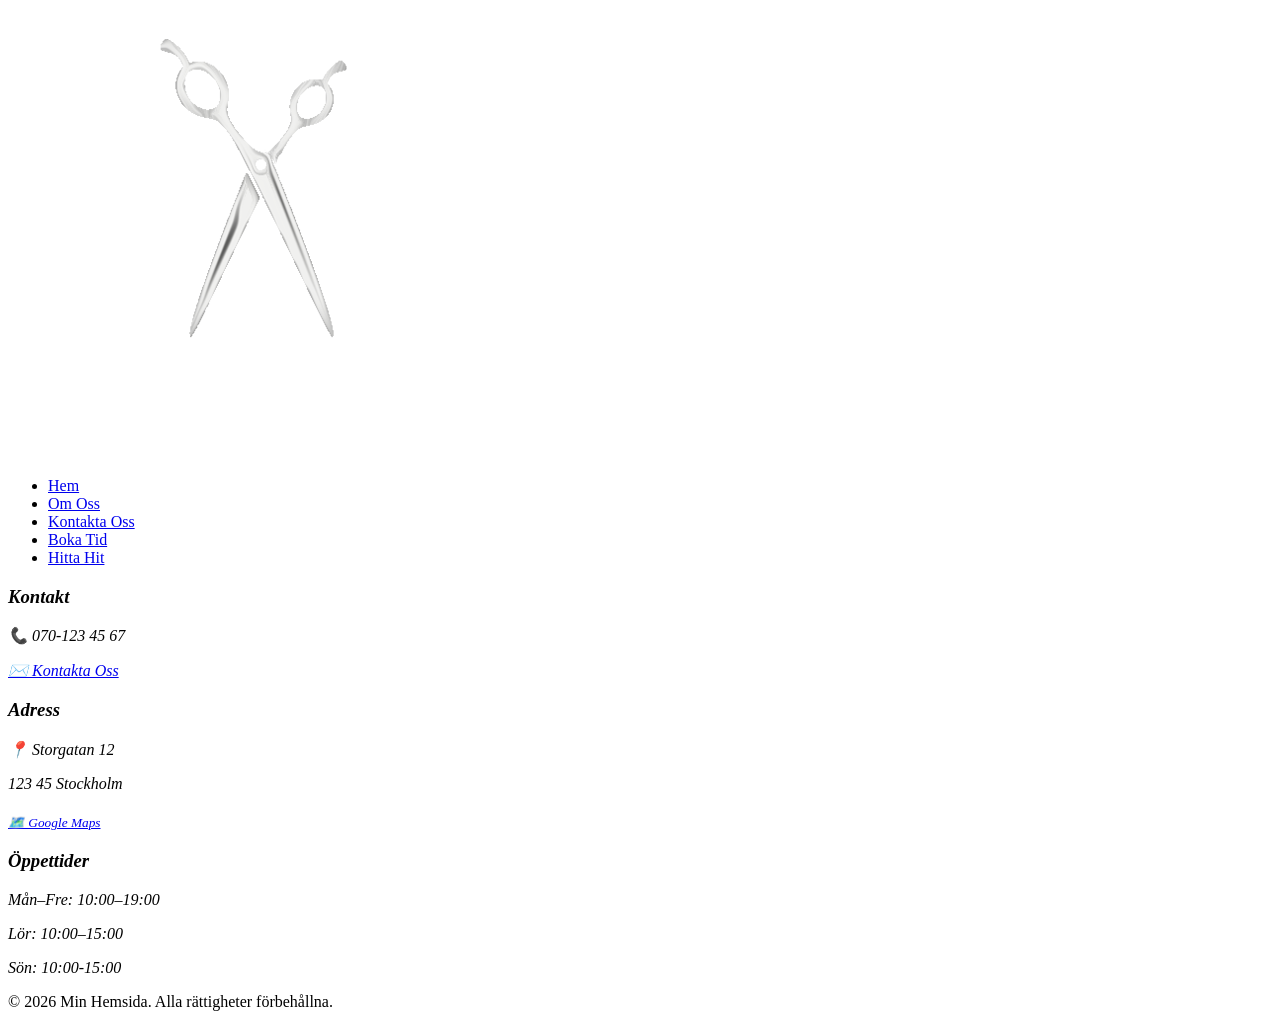
==== aktuellt.html @ 32f615b1 "added comments" ====
<!DOCTYPE html>
<html lang="sv">


        <!-- -------------------- SEO Improvements ---------------------->
         
<script type="application/ld+json">

{
 "@context":"https://schema.org",
 "@type":"HairSalon",

 "name":"Hårsalong Stockholm",

 "description":
 "Professional hair salon offering haircuts and styling.",

 "address":{
    "@type":"PostalAddress",
    "addressLocality":"Stockholm",
    "addressCountry":"SE"
 },

 "openingHours":
 [
    "Mo-Fr 10:00-19:00",
    "Sa 10:00-15:00"
 ]

}

</script>

        <!-- -------------------- SEO Improvements ---------------------->
        
<head>
    <meta charset="UTF-8">
    <meta name="viewport" content="width=device-width, initial-scale=1.0">
        
    <title>Find us | Location & Opening Hours</title>

    <meta name="description" content="Professional hair salon offering haircuts, styling, coloring and personalized hair treatments. Book your appointment today.">

        <meta property="og:title"
        content="Hair Salon Stockholm | Professional Styling">

        <meta property="og:description"
        content="Professional haircuts, coloring and styling. Book your appointment today.">

        <meta property="og:type"
        content="website">

        <meta property="og:image"
        content="images/logo.png">

        <meta property="og:url"
        content="https://sinnes7kx.github.io/WebsiteHair/index.html">

        <link 
            rel="icon"
            type="images/s1.png"
            href="images/favicon.png">

        <!------------------------------ CSS files -------------------------------->

    <link rel="stylesheet" href="css/variables.css">
    <link rel="stylesheet" href="css/base.css">
    <link rel="stylesheet" href="css/layout.css">
    <link rel="stylesheet" href="css/navigation.css">
    <link rel="stylesheet" href="css/booking.css">
    <link rel="stylesheet" href="css/cards.css">
    <link rel="stylesheet" href="css/about.css">
    <link rel="stylesheet" href="css/contact.css">
    <link rel="stylesheet" href="css/footer.css">
    <link rel="stylesheet" href="css/responsive.css">

        <!------------------------------------------------------------------------->
</head>
        
<body>
    
<!-- Header med logo -->

    <header>
        <img src="images/logo.png" alt="logo hair salon scissors" class="logo">
    </header>

<!-- Navigeringsmeny -->
 
    <nav aria-label="Main Navigation">

        <ul>
            <li><a href="index.html">Hem</a></li>
            <li><a href="omoss.html">Om Oss</a></li>
            <li><a href="contact.html">Kontakta Oss</a></li>
            <li><a href="bokning.html">Boka Tid</a></li>
            <li><a href="aktuellt.html" class="active" aria-current="page">Hitta Hit</a></li>
        </ul>
    </nav>

<!-- Telefon, adress, öppettider -->

<section class="info-section">

    <address class="info-box">
        <h3>Kontakt</h3>
        <p>📞 070-123 45 67</p>
        <p><a href="contact.html">✉️ Kontakta Oss</a></p>
    </address>

    <address class="info-box">
        <h3>Adress</h3>
        <p>📍 Storgatan 12</p>
        <p>123 45 Stockholm</p>
        <p><sub><a href="https://share.google/HzVlNQoQtCGylVDH0" target="_blank">🗺️ Google Maps</a></sub></p>
    </address>

    <address class="info-box">
        <h3>Öppettider</h3>
        <p>Mån–Fre: 10:00–19:00</p>
        <p>Lör: 10:00–15:00</p>
        <p>Sön: 10:00-15:00</p>
    </address>
    
</section>

<!-- Footer -->

    <footer>
        <p>&copy; 2026 Min Hemsida. Alla rättigheter förbehållna.</p>
    </footer>

</body>
</html>
---- css/booking.css ----
/* Forms & Submit */

form {
    width: 100%;
    max-width: 400px;
    margin: auto;

    display: flex;
    flex-direction: column;
    gap: 12px;
}

input,
textarea {
    width: 100%;
    padding: 12px;

    border: 1px solid gray;
    border-radius: var(--radius);

    background: var(--input-bg);
    box-shadow: inset 0 0 5px #fff;
}

button {
    margin-top: 8px;
    padding: 10px 16px;

    font-size: 1.125rem;
    cursor: pointer;

    background: #2c2c2c;
    color: var(--text);

    border: 1px solid var(--text);
    border-radius: var(--radius);

    box-shadow: var(--glow);

    transition: var(--transition);
}

/* On hover effect */

button:hover,
button:focus-visible {
    background:#616161;
    box-shadow:var(--glow);
}

/* Booking */

.booking {
    margin-bottom: 10px;
}

.booking h2 {
    margin-bottom: 16px;
}

.service {
    display: grid;
    grid-template-columns: 15px 320px 120px 120px;

    align-items: start;
    justify-content: center;

    column-gap: 15px;

    padding: 10px 0;
    margin: 10px auto;

    border-radius: var(--radius);
}

/* Multiple elements with the same settings */
.name,
.time,
.price {
    font-size: 20px;

    text-align: center;
    font-weight: lighter;
    font-style: oblique;
}

/* Radio buttons / confirmation buttons */

input[type="radio"] {
    appearance: none;
    margin-left: -100px;
    justify-self: start;

    width: 20px;
    height: 20px;

    border: 2px solid var(--text);
    border-radius: 25%;

    background: transparent;

    transition: var(--transition);
    box-shadow: var(--shadow);
}

/* True/False check to see if the radio button is checked on hover. If it's not checked, it will display a different glow on hover. */

input[type="radio"]:checked {
    box-shadow: var(--glow20)
}

input[type="radio"]:not(:checked):hover {
    box-shadow: var(--glow);
}
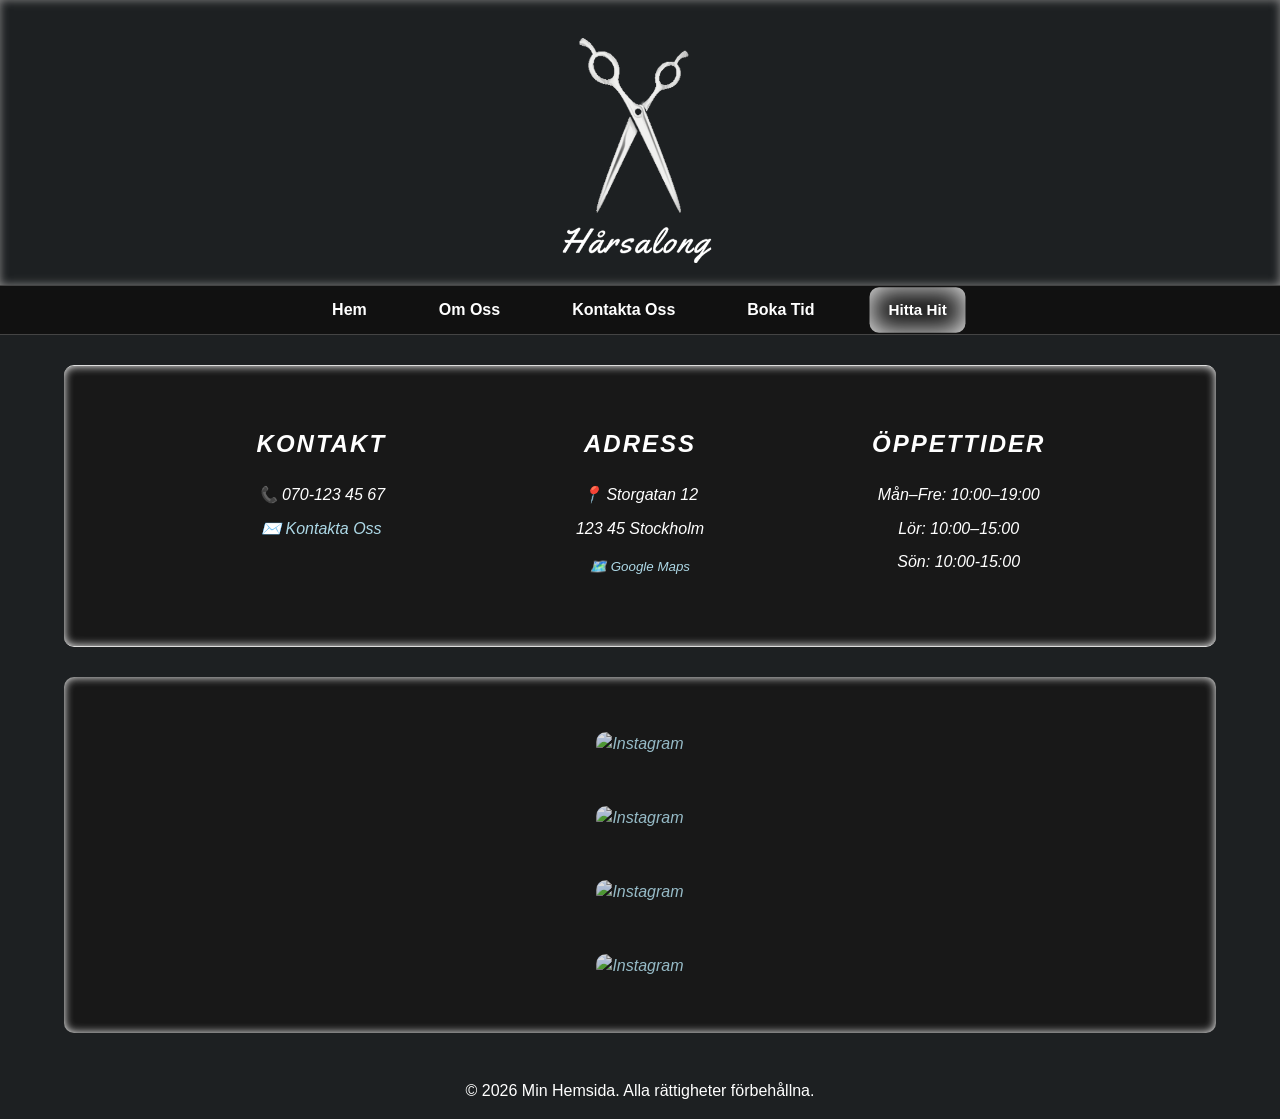
==== commit 5ef73a69: "Add social media links to aktuellt.html Added social media icons for Instagram, TikTok, X, and Faceb" ====
--- a/aktuellt.html
+++ b/aktuellt.html
@@ -30,12 +30,14 @@
 }
 
 </script>
-
-        <!-- -------------------- SEO Improvements ---------------------->
         
+        <!---->
+    
 <head>
-    <meta charset="UTF-8">
-    <meta name="viewport" content="width=device-width, initial-scale=1.0">
+<meta charset="UTF-8">
+<meta name="viewport" content="width=device-width, initial-scale=1.0">
+    
+        <!-- -------------------- SEO Improvements ---------------------->  
         
     <title>Find us | Location & Opening Hours</title>
 
@@ -56,27 +58,20 @@
         <meta property="og:url"
         content="https://sinnes7kx.github.io/WebsiteHair/index.html">
 
+        <!--- Liten ikon som syns på fliken --->
+
         <link 
             rel="icon"
             type="images/s1.png"
             href="images/favicon.png">
 
-        <!------------------------------ CSS files -------------------------------->
+        <!------------------------------ CSS -------------------------------->
 
-    <link rel="stylesheet" href="css/variables.css">
-    <link rel="stylesheet" href="css/base.css">
-    <link rel="stylesheet" href="css/layout.css">
-    <link rel="stylesheet" href="css/navigation.css">
-    <link rel="stylesheet" href="css/booking.css">
-    <link rel="stylesheet" href="css/cards.css">
-    <link rel="stylesheet" href="css/about.css">
-    <link rel="stylesheet" href="css/contact.css">
-    <link rel="stylesheet" href="css/footer.css">
-    <link rel="stylesheet" href="css/responsive.css">
+    <link rel="stylesheet" href="style.css"
 
         <!------------------------------------------------------------------------->
-</head>
-        
+
+   </head>     
 <body>
     
 <!-- Header med logo -->
@@ -94,7 +89,7 @@
             <li><a href="omoss.html">Om Oss</a></li>
             <li><a href="contact.html">Kontakta Oss</a></li>
             <li><a href="bokning.html">Boka Tid</a></li>
-            <li><a href="aktuellt.html" class="active" aria-current="page">Hitta Hit</a></li>
+            <li><a href="aktuellt.html" class="active" aria-current="page">Hitta Hit</a></li> <!------------"Aria-label" för 'screen readers' (verktyg för synskadade som berättar var på hemsidan du befinner dig) ------------>
         </ul>
     </nav>
 
@@ -124,6 +119,30 @@
     
 </section>
 
+<section>
+        <address class="icon">
+                <a href="https://www.instagram.com/" target="_blank">
+                <img src="images/instagram.png" alt="Instagram" class="social-icon"></a>
+        </address>
+
+        <address class="icon">
+                <a href="https://www.tiktok.com/" target="_blank">
+                <img src="images/tiktok.png" alt="Instagram" class="social-icon"></a>
+        </address>
+
+        <address class="icon">
+                <a href="https://www.x.com/" target="_blank">
+                <img src="images/x.png" alt="Instagram" class="social-icon"></a>
+        </address> 
+
+        <address class="icon">
+                <a href="https://www.facebook.com/" target="_blank">
+                <img src="images/fb.png" alt="Instagram" class="social-icon"></a>
+        </address>      
+
+
+</section>
+
 <!-- Footer -->
 
     <footer>
--- a/style.css
+++ b/style.css
@@ -0,0 +1,603 @@
+/* Root / Variables */
+
+:root {
+    --bg: #1d2022;
+    --bg-dark: #111;
+    --bg-section: #181818;
+    --bg-card: #2e2e2e;
+
+    --text: #ffffff;
+    --text-muted: #adadad;
+    --link: lightblue;
+
+    --border: #444;
+    --input-bg: #eeeeee;
+
+    --shadow: rgba(255, 255, 255, 0.2);
+    --glow: inset 0 0 10px white;
+    --glow-dark: inset 0 0 10px rgb(94, 94, 94);
+    --glow20: inset 0 0 20px white;
+    --glow30: inset 0 0 30px white;
+
+    --radius: 10px;
+    --radius-lg: 15px;
+
+    --transition: .66s ease;
+}
+
+/* Basics */
+
+* {
+    margin: 0;
+    padding: 0;
+    box-sizing: border-box;
+}
+
+html {
+    scroll-behavior: smooth;
+}
+
+body {
+    font-family: Arial, sans-serif;
+    background: var(--bg);
+    color: var(--text);
+    line-height: 1.5;
+}
+
+img {
+    max-width: 100%;
+    height: auto;
+}
+
+a {
+    color: var(--link);
+    text-decoration: none;
+}
+
+/* Header & Logo */
+
+header {
+    background: var(--bg);
+    color: var(--text-muted);
+    text-align: center;
+    padding: 20px;
+    box-shadow: inset 0 0 10px rgb(134, 134, 134);
+}
+
+.logo {
+    width: 300px;
+    height: auto;
+    margin-bottom: -25px;
+}
+
+/* Navigation Menu */
+
+nav {
+    background: var(--bg-dark);
+    border-top: 1px solid var(--border);
+    border-bottom: 1px solid var(--border);
+}
+
+nav ul {
+    display: flex;
+    justify-content: center;
+    list-style: none;
+    gap: 2rem;
+}
+
+nav a {
+    display: block;
+    color: var(--text);
+    padding: 12px 20px;
+    border-radius: var(--radius);
+    font-weight: bold;
+    transition: var(--transition);
+}
+
+nav a:hover,
+nav a.active {
+    box-shadow: var(--glow30);
+    transform: scale(.95);
+}
+
+/* Sections */
+
+section {
+    background: var(--bg-section);
+    width: min(90%, 1200px);
+    margin: 30px auto;
+    padding: 30px;
+    border-radius: var(--radius);
+    box-shadow: var(--glow);
+    text-align: center;
+}
+
+section h2 {
+    margin-bottom: 15px;
+}
+
+section img {
+    width: 100%;
+    border-radius: var(--radius);
+    margin: 25px auto;
+    opacity: .85;
+}
+
+section p {
+    font-size: 16px;
+}
+
+/* Hero */
+
+.hero {
+    position: relative;
+
+    display: flex;
+    flex-direction: column;
+    justify-content: center;
+    align-items: center;
+
+    margin: 0;
+    border-radius: 0;
+
+    background-size: cover;
+    background-position: center;
+
+    box-shadow: var(--glow);
+}
+
+.hero-logo {
+    position: absolute;
+    bottom: 20px;
+    right: 20px;
+}
+
+.hero h2 {
+    font-size: clamp(2rem, 5vw, 3.2rem);
+    color: var(--text);
+}
+
+.hero p {
+    font-size: clamp(1.1rem, 2.5vw, 1.4rem);
+    color: var(--text);
+}
+
+/* Forms & Submit */
+
+form {
+    width: 100%;
+    max-width: 400px;
+    margin: auto;
+
+    display: flex;
+    flex-direction: column;
+    gap: 12px;
+}
+
+input,
+textarea {
+    width: 100%;
+    padding: 12px;
+
+    border: 1px solid gray;
+    border-radius: var(--radius);
+
+    background: var(--input-bg);
+    box-shadow: inset 0 0 5px #fff;
+}
+
+button {
+    margin-top: 8px;
+    padding: 10px 16px;
+
+    font-size: 1.125rem;
+    cursor: pointer;
+
+    background: #2c2c2c;
+    color: var(--text);
+
+    border: 1px solid var(--text);
+    border-radius: var(--radius);
+
+    box-shadow: var(--glow);
+
+    transition: var(--transition);
+}
+
+button:hover {
+    background: #616161;
+    box-shadow: var(--glow);
+}
+
+/* Booking */
+
+.booking {
+    margin-bottom: 10px;
+}
+
+.booking h2 {
+    margin-bottom: 16px;
+}
+
+.service {
+    display: grid;
+    grid-template-columns: 15px 320px 120px 120px;
+
+    align-items: start;
+    justify-content: center;
+
+    column-gap: 15px;
+
+    padding: 10px 0;
+    margin: 10px auto;
+
+    border-radius: var(--radius);
+}
+
+.name,
+.time,
+.price {
+    font-size: 20px;
+
+    text-align: center;
+    font-weight: lighter;
+    font-style: oblique;
+}
+
+/* Radio buttons / confirmation buttons */
+
+input[type="radio"] {
+    appearance: none;
+    margin-left: -100px;
+    justify-self: start;
+
+    width: 20px;
+    height: 20px;
+
+    border: 2px solid var(--text);
+    border-radius: 25%;
+
+    background: transparent;
+
+    transition: var(--transition);
+    box-shadow: var(--shadow);
+}
+
+input[type="radio"]:checked {
+    box-shadow: var(--glow20)
+}
+
+input[type="radio"]:not(:checked):hover {
+    box-shadow: var(--glow);
+}
+
+/* Info */
+
+.info-section {
+    display: flex;
+    align-items: flex-start;
+    justify-content: space-between;
+    gap: 60px;
+    padding: 60px 10%;
+    border-top: 1px solid #ddd;
+    border-bottom: 1px solid #ddd;
+}
+
+.info-box {
+    flex: 1;
+    text-align: center;
+}
+
+.info-box h3 {
+    font-size: 1.5rem;
+    margin-bottom: 20px;
+    text-transform: uppercase;
+    letter-spacing: 2px;
+}
+
+.info-box p {
+    margin: 8px 0;
+    line-height: 1.6;
+}
+
+/* Services, Cards */
+
+.services {
+    display: flex;
+    justify-content: center;
+    flex-wrap: wrap;
+    gap: 50px;
+
+    padding: 20px auto auto auto;
+    min-height: 400px;
+
+    font-style: oblique;
+}
+
+.card {
+    display: flex;
+    width: 200px;
+    height: 400px;
+    gap: 20px;
+    align-items: flex-start;
+    perspective: 1000px;
+}
+
+.card img {
+    width: 150px;
+    align-self: center;
+}
+
+.card-text h2 {
+    flex: 1;
+    line-height: 2.8;
+}
+
+.card-inner {
+    position: relative;
+    width: 100%;
+    height: 100%;
+
+    transform-style: preserve-3d;
+    transition: 1.5s;   
+}
+
+.card-front,
+.card-back {
+    position: absolute;
+    inset: 0;
+
+    border-radius: var(--radius-lg);
+    overflow: hidden;
+
+    backface-visibility: hidden;
+    -webkit-backface-visibility: hidden;
+}
+
+.card-back {
+    transform: rotateY(180deg);
+}
+
+.card-front img,
+.card-back img {
+    width: 100%;
+    height: 350px;
+    object-fit: cover;
+}
+
+.card:hover .card-inner {
+    transform: rotateY(180deg);
+}
+
+/* Smooth animations */
+
+input:hover::placeholder {
+    color: gray;
+    opacity: 0.5;
+    transition: 1s;
+}
+
+textarea:hover::placeholder {
+    color: gray;
+    opacity: 0.5;
+    transition: 1s;
+}
+
+/* Om Oss */
+
+.about {
+    display: flex;
+    justify-content: space-between;
+    align-items: center;
+    gap: 60px;
+
+    padding: 80px;
+    flex-wrap: wrap;
+}
+
+.about-text {
+    max-width: 600px;
+    margin-top: 75px;
+    flex: 1;
+}
+
+.about-text h2 {
+    flex: 1;
+    font-size: 2.625rem;
+    max-width: 600px;
+}
+
+.about-text p {
+    margin-top: 75px;
+    margin-bottom: 75px;
+
+    font-size: 1.125rem;
+    line-height: 1.9;
+}
+
+.about-image img {
+    flex: 1;
+    width: 100%;
+    max-width: 450px;
+
+    border-radius: var(--radius);
+
+    box-shadow: 0 15px 30px var(--shadow);
+
+    transition: var(--transition);
+}
+
+.about-image img:hover {
+    transform: scale(1.05);
+}
+
+/* Småkort */
+
+.values {
+    display: flex;
+    justify-content: center;
+    flex-wrap: wrap;
+    gap: 30px;
+
+    padding: 70px;
+}
+
+.value-card {
+    width: 280px;
+    padding: 30px;
+
+    background: var(--bg-card);
+    border-radius: var(--radius-lg);
+
+    text-align: center;
+
+    transition: var(--transition);
+    box-shadow: var(--shadow);
+}
+
+.value-card:hover {
+    transform: translateY(-5px);
+    box-shadow: var(--glow-dark);
+}
+
+/* Team */
+
+.team {
+    padding: 40px;
+    text-align: center;
+}
+
+.team h2 {
+    margin-bottom: 40px;
+}
+
+.team-members {
+    display: flex;
+    justify-content: center;
+    flex-wrap: wrap;
+    gap: 40px;
+}
+
+.member {
+    transition: var(--transition);
+}
+
+.member:hover {
+    transform: scale(1.05);
+}
+
+.member img {
+    width: 220px;
+    height: 220px;
+
+    object-fit: cover;
+    border-radius: 50%;
+
+    margin-bottom: 15px;
+}
+
+/* Footer */
+
+footer {
+    background: var(--bg);
+    color: var(--text);
+
+    text-align: center;
+    padding: 16px;
+}
+
+/* Responsive media / '768px and lower' resolution */
+
+@media (max-width: 768px) {
+
+    nav ul {
+        flex-direction: column;
+        align-items: center;
+        gap: 0;
+    }
+
+    nav {
+        box-shadow: var(--glow);
+    }
+
+    .logo {
+        width: 180px;
+    }
+
+    h1 {
+        font-size: 1.5rem;
+    }
+
+    .service {
+        display: flex;
+        flex-direction: column;
+        align-items: center;
+        gap: 8px;
+    }
+
+    .service input[type="radio"] {
+        margin-bottom: 5px;
+        margin-left: 0;
+    }
+
+    .name,
+    .time,
+    .price {
+        align-self: center;
+    }
+
+    .card {
+        width: 300px;
+        height: 300px;
+
+        flex-direction: column;
+        align-items: flex-start;
+
+        margin-top: -50px;
+        margin-bottom: 125px;
+    }
+
+    .card-text h2 {
+        margin-top: 5px;
+    }
+
+    .about {
+        padding: 40px;
+        flex-direction: column;
+        text-align: center;
+    }
+
+    section {
+        width: min(90%, 900px);
+        text-align: center;
+    } 
+
+    .about-text {
+        text-align: center;
+    }
+
+    .about-image img {
+        width: 100%;
+        max-width: 450px;
+    }
+
+    .values {
+        padding: 40px 20px;
+    }
+
+    .team {
+        padding: 30px 20px;
+    }
+
+    .info-section {
+        flex-direction: column;
+        align-items: center;
+        gap: 40px;
+    }
+    
+    .info-box {
+        flex-direction: column;
+        align-items: center;
+        gap: 40px;
+    }
+}
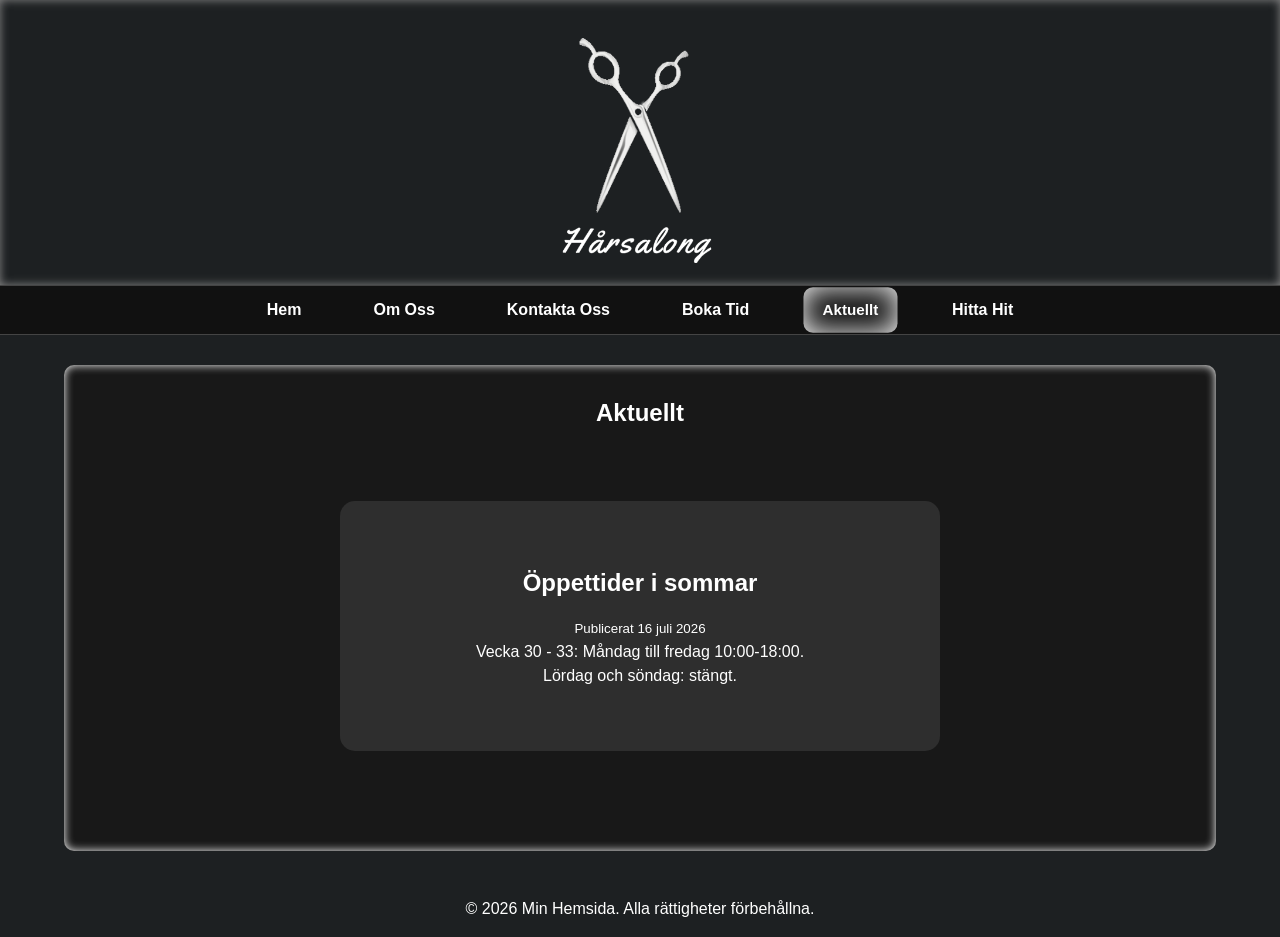
==== commit 4ff4f4d6: "Merge branch 'main' into min-branch" ====
--- a/aktuellt.html
+++ b/aktuellt.html
@@ -1,153 +1,48 @@
 <!DOCTYPE html>
 <html lang="sv">
+<head>
+    <meta charset="UTF-8">
+    <meta name="viewport" content="width=device-width, initial-scale=1.0">
+    <title>Aktuellt</title>
+    <link rel="stylesheet" href="style.css">
+</head>
+<body>
 
-
-        <!-- -------------------- SEO Improvements ---------------------->
-         
-<script type="application/ld+json">
-
-{
- "@context":"https://schema.org",
- "@type":"HairSalon",
-
- "name":"Hårsalong Stockholm",
-
- "description":
- "Professional hair salon offering haircuts and styling.",
-
- "address":{
-    "@type":"PostalAddress",
-    "addressLocality":"Stockholm",
-    "addressCountry":"SE"
- },
-
- "openingHours":
- [
-    "Mo-Fr 10:00-19:00",
-    "Sa 10:00-15:00"
- ]
-
-}
-
-</script>
-        
-        <!---->
-    
-<head>
-<meta charset="UTF-8">
-<meta name="viewport" content="width=device-width, initial-scale=1.0">
-    
-        <!-- -------------------- SEO Improvements ---------------------->  
-        
-    <title>Find us | Location & Opening Hours</title>
-
-    <meta name="description" content="Professional hair salon offering haircuts, styling, coloring and personalized hair treatments. Book your appointment today.">
-
-        <meta property="og:title"
-        content="Hair Salon Stockholm | Professional Styling">
-
-        <meta property="og:description"
-        content="Professional haircuts, coloring and styling. Book your appointment today.">
-
-        <meta property="og:type"
-        content="website">
-
-        <meta property="og:image"
-        content="images/logo.png">
-
-        <meta property="og:url"
-        content="https://sinnes7kx.github.io/WebsiteHair/index.html">
-
-        <!--- Liten ikon som syns på fliken --->
-
-        <link 
-            rel="icon"
-            type="images/s1.png"
-            href="images/favicon.png">
-
-        <!------------------------------ CSS -------------------------------->
-
-    <link rel="stylesheet" href="style.css"
-
-        <!------------------------------------------------------------------------->
-
-   </head>     
-<body>
-    
 <!-- Header med logo -->
 
     <header>
-        <img src="images/logo.png" alt="logo hair salon scissors" class="logo">
+        <img src="images/logo.png" alt="Logotyp" class="logo">
     </header>
 
 <!-- Navigeringsmeny -->
- 
-    <nav aria-label="Main Navigation">
 
+    <nav>
         <ul>
             <li><a href="index.html">Hem</a></li>
             <li><a href="omoss.html">Om Oss</a></li>
             <li><a href="contact.html">Kontakta Oss</a></li>
             <li><a href="bokning.html">Boka Tid</a></li>
-            <li><a href="aktuellt.html" class="active" aria-current="page">Hitta Hit</a></li> <!------------"Aria-label" för 'screen readers' (verktyg för synskadade som berättar var på hemsidan du befinner dig) ------------>
+            <li><a href="aktuellt.html" class="active">Aktuellt</a></li>
+            <li><a href="hittahit.html">Hitta Hit</a></li>
         </ul>
     </nav>
 
-<!-- Telefon, adress, öppettider -->
-
-<section class="info-section">
-
-    <address class="info-box">
-        <h3>Kontakt</h3>
-        <p>📞 070-123 45 67</p>
-        <p><a href="contact.html">✉️ Kontakta Oss</a></p>
-    </address>
-
-    <address class="info-box">
-        <h3>Adress</h3>
-        <p>📍 Storgatan 12</p>
-        <p>123 45 Stockholm</p>
-        <p><sub><a href="https://share.google/HzVlNQoQtCGylVDH0" target="_blank">🗺️ Google Maps</a></sub></p>
-    </address>
-
-    <address class="info-box">
-        <h3>Öppettider</h3>
-        <p>Mån–Fre: 10:00–19:00</p>
-        <p>Lör: 10:00–15:00</p>
-        <p>Sön: 10:00-15:00</p>
-    </address>
-    
-</section>
-
-<section>
-        <address class="icon">
-                <a href="https://www.instagram.com/" target="_blank">
-                <img src="images/instagram.png" alt="Instagram" class="social-icon"></a>
-        </address>
-
-        <address class="icon">
-                <a href="https://www.tiktok.com/" target="_blank">
-                <img src="images/tiktok.png" alt="Instagram" class="social-icon"></a>
-        </address>
-
-        <address class="icon">
-                <a href="https://www.x.com/" target="_blank">
-                <img src="images/x.png" alt="Instagram" class="social-icon"></a>
-        </address> 
-
-        <address class="icon">
-                <a href="https://www.facebook.com/" target="_blank">
-                <img src="images/fb.png" alt="Instagram" class="social-icon"></a>
-        </address>      
-
-
-</section>
-
-<!-- Footer -->
+    <section>
+        <h1>Aktuellt</h1>
+        <div class="values">
+            <div class="value-card wide-card">
+                <h2>Öppettider i sommar</h2>
+                <p><small>Publicerat 16 juli 2026</small></p>
+                <p>
+                    Vecka 30 - 33: Måndag till fredag 10:00-18:00. <br> Lördag och söndag: stängt.
+                </p>
+            </div>
+        </div>
+    </section>
 
     <footer>
         <p>&copy; 2026 Min Hemsida. Alla rättigheter förbehållna.</p>
     </footer>
 
 </body>
-</html>
+</html>
--- a/style.css
+++ b/style.css
@@ -1,603 +1,630 @@
-/* Root / Variables */
-
-:root {
-    --bg: #1d2022;
-    --bg-dark: #111;
-    --bg-section: #181818;
-    --bg-card: #2e2e2e;
-
-    --text: #ffffff;
-    --text-muted: #adadad;
-    --link: lightblue;
-
-    --border: #444;
-    --input-bg: #eeeeee;
-
-    --shadow: rgba(255, 255, 255, 0.2);
-    --glow: inset 0 0 10px white;
-    --glow-dark: inset 0 0 10px rgb(94, 94, 94);
-    --glow20: inset 0 0 20px white;
-    --glow30: inset 0 0 30px white;
-
-    --radius: 10px;
-    --radius-lg: 15px;
-
-    --transition: .66s ease;
-}
-
-/* Basics */
-
-* {
-    margin: 0;
-    padding: 0;
-    box-sizing: border-box;
-}
-
-html {
-    scroll-behavior: smooth;
-}
-
-body {
-    font-family: Arial, sans-serif;
-    background: var(--bg);
-    color: var(--text);
-    line-height: 1.5;
-}
-
-img {
-    max-width: 100%;
-    height: auto;
-}
-
-a {
-    color: var(--link);
-    text-decoration: none;
-}
-
-/* Header & Logo */
-
-header {
-    background: var(--bg);
-    color: var(--text-muted);
-    text-align: center;
-    padding: 20px;
-    box-shadow: inset 0 0 10px rgb(134, 134, 134);
-}
-
-.logo {
-    width: 300px;
-    height: auto;
-    margin-bottom: -25px;
-}
-
-/* Navigation Menu */
-
-nav {
-    background: var(--bg-dark);
-    border-top: 1px solid var(--border);
-    border-bottom: 1px solid var(--border);
-}
-
-nav ul {
-    display: flex;
-    justify-content: center;
-    list-style: none;
-    gap: 2rem;
-}
-
-nav a {
-    display: block;
-    color: var(--text);
-    padding: 12px 20px;
-    border-radius: var(--radius);
-    font-weight: bold;
-    transition: var(--transition);
-}
-
-nav a:hover,
-nav a.active {
-    box-shadow: var(--glow30);
-    transform: scale(.95);
-}
-
-/* Sections */
-
-section {
-    background: var(--bg-section);
-    width: min(90%, 1200px);
-    margin: 30px auto;
-    padding: 30px;
-    border-radius: var(--radius);
-    box-shadow: var(--glow);
-    text-align: center;
-}
-
-section h2 {
-    margin-bottom: 15px;
-}
-
-section img {
-    width: 100%;
-    border-radius: var(--radius);
-    margin: 25px auto;
-    opacity: .85;
-}
-
-section p {
-    font-size: 16px;
-}
-
-/* Hero */
-
-.hero {
-    position: relative;
-
-    display: flex;
-    flex-direction: column;
-    justify-content: center;
-    align-items: center;
-
-    margin: 0;
-    border-radius: 0;
-
-    background-size: cover;
-    background-position: center;
-
-    box-shadow: var(--glow);
-}
-
-.hero-logo {
-    position: absolute;
-    bottom: 20px;
-    right: 20px;
-}
-
-.hero h2 {
-    font-size: clamp(2rem, 5vw, 3.2rem);
-    color: var(--text);
-}
-
-.hero p {
-    font-size: clamp(1.1rem, 2.5vw, 1.4rem);
-    color: var(--text);
-}
-
-/* Forms & Submit */
-
-form {
-    width: 100%;
-    max-width: 400px;
-    margin: auto;
-
-    display: flex;
-    flex-direction: column;
-    gap: 12px;
-}
-
-input,
-textarea {
-    width: 100%;
-    padding: 12px;
-
-    border: 1px solid gray;
-    border-radius: var(--radius);
-
-    background: var(--input-bg);
-    box-shadow: inset 0 0 5px #fff;
-}
-
-button {
-    margin-top: 8px;
-    padding: 10px 16px;
-
-    font-size: 1.125rem;
-    cursor: pointer;
-
-    background: #2c2c2c;
-    color: var(--text);
-
-    border: 1px solid var(--text);
-    border-radius: var(--radius);
-
-    box-shadow: var(--glow);
-
-    transition: var(--transition);
-}
-
-button:hover {
-    background: #616161;
-    box-shadow: var(--glow);
-}
-
-/* Booking */
-
-.booking {
-    margin-bottom: 10px;
-}
-
-.booking h2 {
-    margin-bottom: 16px;
-}
-
-.service {
-    display: grid;
-    grid-template-columns: 15px 320px 120px 120px;
-
-    align-items: start;
-    justify-content: center;
-
-    column-gap: 15px;
-
-    padding: 10px 0;
-    margin: 10px auto;
-
-    border-radius: var(--radius);
-}
-
-.name,
-.time,
-.price {
-    font-size: 20px;
-
-    text-align: center;
-    font-weight: lighter;
-    font-style: oblique;
-}
-
-/* Radio buttons / confirmation buttons */
-
-input[type="radio"] {
-    appearance: none;
-    margin-left: -100px;
-    justify-self: start;
-
-    width: 20px;
-    height: 20px;
-
-    border: 2px solid var(--text);
-    border-radius: 25%;
-
-    background: transparent;
-
-    transition: var(--transition);
-    box-shadow: var(--shadow);
-}
-
-input[type="radio"]:checked {
-    box-shadow: var(--glow20)
-}
-
-input[type="radio"]:not(:checked):hover {
-    box-shadow: var(--glow);
-}
-
-/* Info */
-
-.info-section {
-    display: flex;
-    align-items: flex-start;
-    justify-content: space-between;
-    gap: 60px;
-    padding: 60px 10%;
-    border-top: 1px solid #ddd;
-    border-bottom: 1px solid #ddd;
-}
-
-.info-box {
-    flex: 1;
-    text-align: center;
-}
-
-.info-box h3 {
-    font-size: 1.5rem;
-    margin-bottom: 20px;
-    text-transform: uppercase;
-    letter-spacing: 2px;
-}
-
-.info-box p {
-    margin: 8px 0;
-    line-height: 1.6;
-}
-
-/* Services, Cards */
-
-.services {
-    display: flex;
-    justify-content: center;
-    flex-wrap: wrap;
-    gap: 50px;
-
-    padding: 20px auto auto auto;
-    min-height: 400px;
-
-    font-style: oblique;
-}
-
-.card {
-    display: flex;
-    width: 200px;
-    height: 400px;
-    gap: 20px;
-    align-items: flex-start;
-    perspective: 1000px;
-}
-
-.card img {
-    width: 150px;
-    align-self: center;
-}
-
-.card-text h2 {
-    flex: 1;
-    line-height: 2.8;
-}
-
-.card-inner {
-    position: relative;
-    width: 100%;
-    height: 100%;
-
-    transform-style: preserve-3d;
-    transition: 1.5s;   
-}
-
-.card-front,
-.card-back {
-    position: absolute;
-    inset: 0;
-
-    border-radius: var(--radius-lg);
-    overflow: hidden;
-
-    backface-visibility: hidden;
-    -webkit-backface-visibility: hidden;
-}
-
-.card-back {
-    transform: rotateY(180deg);
-}
-
-.card-front img,
-.card-back img {
-    width: 100%;
-    height: 350px;
-    object-fit: cover;
-}
-
-.card:hover .card-inner {
-    transform: rotateY(180deg);
-}
-
-/* Smooth animations */
-
-input:hover::placeholder {
-    color: gray;
-    opacity: 0.5;
-    transition: 1s;
-}
-
-textarea:hover::placeholder {
-    color: gray;
-    opacity: 0.5;
-    transition: 1s;
-}
-
-/* Om Oss */
-
-.about {
-    display: flex;
-    justify-content: space-between;
-    align-items: center;
-    gap: 60px;
-
-    padding: 80px;
-    flex-wrap: wrap;
-}
-
-.about-text {
-    max-width: 600px;
-    margin-top: 75px;
-    flex: 1;
-}
-
-.about-text h2 {
-    flex: 1;
-    font-size: 2.625rem;
-    max-width: 600px;
-}
-
-.about-text p {
-    margin-top: 75px;
-    margin-bottom: 75px;
-
-    font-size: 1.125rem;
-    line-height: 1.9;
-}
-
-.about-image img {
-    flex: 1;
-    width: 100%;
-    max-width: 450px;
-
-    border-radius: var(--radius);
-
-    box-shadow: 0 15px 30px var(--shadow);
-
-    transition: var(--transition);
-}
-
-.about-image img:hover {
-    transform: scale(1.05);
-}
-
-/* Småkort */
-
-.values {
-    display: flex;
-    justify-content: center;
-    flex-wrap: wrap;
-    gap: 30px;
-
-    padding: 70px;
-}
-
-.value-card {
-    width: 280px;
-    padding: 30px;
-
-    background: var(--bg-card);
-    border-radius: var(--radius-lg);
-
-    text-align: center;
-
-    transition: var(--transition);
-    box-shadow: var(--shadow);
-}
-
-.value-card:hover {
-    transform: translateY(-5px);
-    box-shadow: var(--glow-dark);
-}
-
-/* Team */
-
-.team {
-    padding: 40px;
-    text-align: center;
-}
-
-.team h2 {
-    margin-bottom: 40px;
-}
-
-.team-members {
-    display: flex;
-    justify-content: center;
-    flex-wrap: wrap;
-    gap: 40px;
-}
-
-.member {
-    transition: var(--transition);
-}
-
-.member:hover {
-    transform: scale(1.05);
-}
-
-.member img {
-    width: 220px;
-    height: 220px;
-
-    object-fit: cover;
-    border-radius: 50%;
-
-    margin-bottom: 15px;
-}
-
-/* Footer */
-
-footer {
-    background: var(--bg);
-    color: var(--text);
-
-    text-align: center;
-    padding: 16px;
-}
-
-/* Responsive media / '768px and lower' resolution */
-
-@media (max-width: 768px) {
-
-    nav ul {
-        flex-direction: column;
-        align-items: center;
-        gap: 0;
-    }
-
-    nav {
-        box-shadow: var(--glow);
-    }
-
-    .logo {
-        width: 180px;
-    }
-
-    h1 {
-        font-size: 1.5rem;
-    }
-
-    .service {
-        display: flex;
-        flex-direction: column;
-        align-items: center;
-        gap: 8px;
-    }
-
-    .service input[type="radio"] {
-        margin-bottom: 5px;
-        margin-left: 0;
-    }
-
-    .name,
-    .time,
-    .price {
-        align-self: center;
-    }
-
-    .card {
-        width: 300px;
-        height: 300px;
-
-        flex-direction: column;
-        align-items: flex-start;
-
-        margin-top: -50px;
-        margin-bottom: 125px;
-    }
-
-    .card-text h2 {
-        margin-top: 5px;
-    }
-
-    .about {
-        padding: 40px;
-        flex-direction: column;
-        text-align: center;
-    }
-
-    section {
-        width: min(90%, 900px);
-        text-align: center;
-    } 
-
-    .about-text {
-        text-align: center;
-    }
-
-    .about-image img {
-        width: 100%;
-        max-width: 450px;
-    }
-
-    .values {
-        padding: 40px 20px;
-    }
-
-    .team {
-        padding: 30px 20px;
-    }
-
-    .info-section {
-        flex-direction: column;
-        align-items: center;
-        gap: 40px;
-    }
-    
-    .info-box {
-        flex-direction: column;
-        align-items: center;
-        gap: 40px;
-    }
-}
+/* Root / Variables */
+
+:root {
+    --bg: #1d2022;
+    --bg-dark: #111;
+    --bg-section: #181818;
+    --bg-card: #2e2e2e;
+
+    --text: #ffffff;
+    --text-muted: #adadad;
+    --link: lightblue;
+
+    --border: #444;
+    --input-bg: #eeeeee;
+
+    --shadow: rgba(255, 255, 255, 0.2);
+    --glow: inset 0 0 10px white;
+    --glow-dark: inset 0 0 10px rgb(94, 94, 94);
+    --glow20: inset 0 0 20px white;
+    --glow30: inset 0 0 30px white;
+
+    --radius: 10px;
+    --radius-lg: 15px;
+
+    --transition: .66s ease;
+}
+
+/* Basics */
+
+* {
+    margin: 0;
+    padding: 0;
+    box-sizing: border-box;
+}
+
+html {
+    scroll-behavior: smooth;
+}
+
+body {
+    font-family: Arial, sans-serif;
+    background: var(--bg);
+    color: var(--text);
+    line-height: 1.5;
+}
+
+img {
+    max-width: 100%;
+    height: auto;
+}
+
+a {
+    color: var(--link);
+    text-decoration: none;
+}
+
+/* Header & Logo */
+
+header {
+    background: var(--bg);
+    color: var(--text-muted);
+    text-align: center;
+    padding: 20px;
+    box-shadow: inset 0 0 10px rgb(134, 134, 134);
+}
+
+.logo {
+    width: 300px;
+    height: auto;
+    margin-bottom: -25px;
+}
+
+.icon {
+    width: 100px;
+    height: auto;
+    justify-content: center;
+    align-items: right;
+    display: inline-flex;
+    padding: 20px;
+    margin: 10px;
+    transition: 1.25s;
+}
+
+/* Navigation Menu */
+
+nav {
+    background: var(--bg-dark);
+    border-top: 1px solid var(--border);
+    border-bottom: 1px solid var(--border);
+}
+
+nav ul {
+    display: flex;
+    justify-content: center;
+    list-style: none;
+    gap: 2rem;
+}
+
+nav a {
+    display: block;
+    color: var(--text);
+    padding: 12px 20px;
+    font-weight: bold;
+    border-radius: var(--radius);
+
+    transition: var(--transition);
+}
+
+nav a:hover,
+nav a.active {
+    box-shadow: var(--glow30);
+
+    transform: scale(.95);
+}
+
+/* Sections */
+
+section {
+    background: var(--bg-section);
+    width: min(90%, 1200px);
+    margin: 30px auto;
+    padding: 30px;
+    border-radius: var(--radius);
+    box-shadow: var(--glow);
+    text-align: center;
+}
+
+section h2 {
+    margin-bottom: 15px;
+}
+
+section img {
+    width: 100%;
+    border-radius: var(--radius);
+    margin: 25px auto;
+    opacity: .85;
+}
+
+section p {
+    font-size: 16px;
+}
+
+/* Hero */
+
+.hero {
+    position: relative;
+
+    display: flex;
+    flex-direction: column;
+    justify-content: center;
+    align-items: center;
+
+    margin: 0;
+    border-radius: 0;
+
+    background-size: cover;
+    background-position: center;
+
+    box-shadow: var(--glow);
+}
+
+.hero-logo {
+    position: absolute;
+    width: 150px;
+    bottom: 20px;
+    right: 20px;
+}
+
+.hero h2 {
+    font-size: clamp(2rem, 5vw, 3.2rem);
+    color: var(--text);
+}
+
+.hero p {
+    font-size: clamp(1.1rem, 2.5vw, 1.4rem);
+    color: var(--text);
+}
+
+/* Forms & Submit */
+
+form {
+    width: 100%;
+    max-width: 400px;
+    margin: auto;
+
+    display: flex;
+    flex-direction: column;
+    gap: 12px;
+}
+
+input,
+textarea {
+    width: 100%;
+    padding: 12px;
+
+    border: 1px solid gray;
+    border-radius: var(--radius);
+
+    background: var(--input-bg);
+    box-shadow: inset 0 0 5px #fff;
+}
+
+button {
+    margin-top: 8px;
+    padding: 10px 16px;
+
+    font-size: 1.125rem;
+    cursor: pointer;
+
+    background: #2c2c2c;
+    color: var(--text);
+
+    border: 1px solid var(--text);
+    border-radius: var(--radius);
+
+    box-shadow: var(--glow);
+
+    transition: var(--transition);
+}
+
+button:hover {
+    background: #616161;
+    box-shadow: var(--glow);
+}
+
+/* Booking */
+
+.booking {
+    margin-bottom: 10px;
+}
+
+.booking h2 {
+    margin-bottom: 16px;
+}
+
+.service {
+    display: grid;
+    grid-template-columns: 15px 320px 120px 120px;
+
+    align-items: start;
+    justify-content: center;
+
+    column-gap: 15px;
+
+    padding: 10px 0;
+    margin: 10px auto;
+
+    border-radius: var(--radius);
+}
+
+.name,
+.time,
+.price {
+    font-size: 20px;
+
+    text-align: center;
+    font-weight: lighter;
+    font-style: oblique;
+}
+
+/* Radio buttons / confirmation buttons */
+
+input[type="radio"] {
+    appearance: none;
+    margin-left: -100px;
+    justify-self: start;
+
+    width: 20px;
+    height: 20px;
+
+    border: 2px solid var(--text);
+    border-radius: 25%;
+
+    background: transparent;
+
+    transition: var(--transition);
+    box-shadow: var(--shadow);
+}
+
+input[type="radio"]:checked {
+    box-shadow: var(--glow20)
+}
+
+input[type="radio"]:not(:checked):hover {
+    box-shadow: var(--glow);
+}
+
+.icon:hover {
+    transform: scale(1.1);
+}
+/* Info */
+
+.info-section {
+    display: flex;
+    align-items: flex-start;
+    justify-content: space-between;
+    gap: 60px;
+    padding: 60px 10%;
+    border-top: 1px solid #ddd;
+    border-bottom: 1px solid #ddd;
+}
+
+.info-box {
+    flex: 1;
+    text-align: center;
+}
+
+.info-box h3 {
+    font-size: 1.5rem;
+    margin-bottom: 20px;
+    text-transform: uppercase;
+    letter-spacing: 2px;
+}
+
+.info-box p {
+    margin: 8px 0;
+    line-height: 1.6;
+}
+
+/* Services, Cards */
+
+.services {
+    display: flex;
+    justify-content: center;
+    flex-wrap: wrap;
+    gap: 50px;
+
+    padding: 20px auto auto auto;
+    min-height: 400px;
+
+    font-style: oblique;
+}
+
+.card {
+    display: flex;
+    width: 200px;
+    height: 400px;
+    gap: 20px;
+    align-items: flex-start;
+    perspective: 1000px;
+}
+
+.card img {
+    width: 150px;
+    align-self: center;
+}
+
+.card-text h2 {
+    flex: 1;
+    line-height: 2.8;
+}
+
+.card-inner {
+    position: relative;
+    width: 100%;
+    height: 100%;
+
+    transform-style: preserve-3d;
+    transition: 1.5s;   
+}
+
+.card-front,
+.card-back {
+    position: absolute;
+    inset: 0;
+
+    border-radius: var(--radius-lg);
+    overflow: hidden;
+
+    backface-visibility: hidden;
+    -webkit-backface-visibility: hidden;
+}
+
+.card-back {
+    transform: rotateY(180deg);
+}
+
+.card-front img,
+.card-back img {
+    width: 100%;
+    height: 350px;
+    object-fit: cover;
+}
+
+.card:hover .card-inner {
+    transform: rotateY(180deg);
+}
+
+/* Smooth animations */
+
+input:hover::placeholder {
+    color: gray;
+    opacity: 0.5;
+    transition: 1s;
+}
+
+textarea:hover::placeholder {
+    color: gray;
+    opacity: 0.5;
+    transition: 1s;
+}
+
+/* Om Oss */
+
+.about {
+    display: flex;
+    justify-content: space-between;
+    align-items: center;
+    gap: 60px;
+
+    padding: 80px;
+    flex-wrap: wrap;
+}
+
+.about-text {
+    max-width: 600px;
+    margin-top: 75px;
+    flex: 1;
+}
+
+.about-text h2 {
+    flex: 1;
+    font-size: 2.625rem;
+    max-width: 600px;
+}
+
+.about-text p {
+    margin-top: 75px;
+    margin-bottom: 75px;
+
+    font-size: 1.125rem;
+    line-height: 1.9;
+}
+
+.about-image img {
+    flex: 1;
+    width: 100%;
+    max-width: 450px;
+
+    border-radius: var(--radius);
+
+    box-shadow: 0 15px 30px var(--shadow);
+
+    transition: var(--transition);
+}
+
+.about-image img:hover {
+    transform: scale(1.05);
+}
+
+/* Småkort */
+
+.values {
+    display: flex;
+    justify-content: center;
+    flex-wrap: wrap;
+    gap: 30px;
+
+    padding: 70px;
+}
+
+.value-card {
+    width: 280px;
+    padding: 30px;
+
+    background: var(--bg-card);
+    border-radius: var(--radius-lg);
+
+    text-align: center;
+
+    transition: var(--transition);
+    box-shadow: var(--shadow);
+}
+
+.value-card:hover {
+    transform: translateY(-5px);
+    box-shadow: var(--glow-dark);
+}
+
+.wide-card {
+    width: 600px;
+    max-width: 90%;
+    min-height: 250px;
+    display: flex;
+    flex-direction: column;
+    justify-content: center;
+    align-items: center;
+}
+
+/* Team */
+
+.team {
+    padding: 40px;
+    text-align: center;
+}
+
+.team h2 {
+    margin-bottom: 40px;
+}
+
+.team-members {
+    display: flex;
+    justify-content: center;
+    flex-wrap: wrap;
+    gap: 40px;
+}
+
+.member {
+    transition: var(--transition);
+}
+
+.member:hover {
+    transform: scale(1.05);
+}
+
+.member img {
+    width: 220px;
+    height: 220px;
+
+    object-fit: cover;
+    border-radius: 50%;
+
+    margin-bottom: 15px;
+}
+
+/* Footer */
+
+footer {
+    background: var(--bg);
+    color: var(--text);
+
+    text-align: center;
+    padding: 16px;
+}
+
+/* Responsive media / '768px and lower' resolution */
+
+@media (max-width: 768px) {
+
+    nav ul {
+        flex-direction: column;
+        align-items: center;
+        gap: 0;
+    }
+
+    nav {
+        box-shadow: var(--glow);
+    }
+
+    .logo {
+        width: 180px;
+    }
+
+    h1 {
+        font-size: 1.5rem;
+    }
+
+    .service {
+        display: flex;
+        flex-direction: column;
+        align-items: center;
+        gap: 8px;
+    }
+
+    .service input[type="radio"] {
+        margin-bottom: 5px;
+        margin-left: 0;
+    }
+
+    .name,
+    .time,
+    .price {
+        align-self: center;
+    }
+
+    .card {
+        width: 300px;
+        height: 300px;
+
+        flex-direction: column;
+        align-items: flex-start;
+
+        margin-top: -50px;
+        margin-bottom: 125px;
+    }
+
+    .card-text h2 {
+        margin-top: 5px;
+    }
+
+    .about {
+        padding: 40px;
+        flex-direction: column;
+        text-align: center;
+    }
+
+    section {
+        width: min(90%, 900px);
+        text-align: center;
+    } 
+
+    .about-text {
+        text-align: center;
+    }
+
+    .about-image img {
+        width: 100%;
+        max-width: 450px;
+    }
+
+    .values {
+        padding: 40px 20px;
+    }
+
+    .team {
+        padding: 30px 20px;
+    }
+
+    .info-section {
+        flex-direction: column;
+        align-items: center;
+        gap: 40px;
+    }
+    
+    .info-box {
+        flex-direction: column;
+        align-items: center;
+        gap: 40px;
+    }
+}
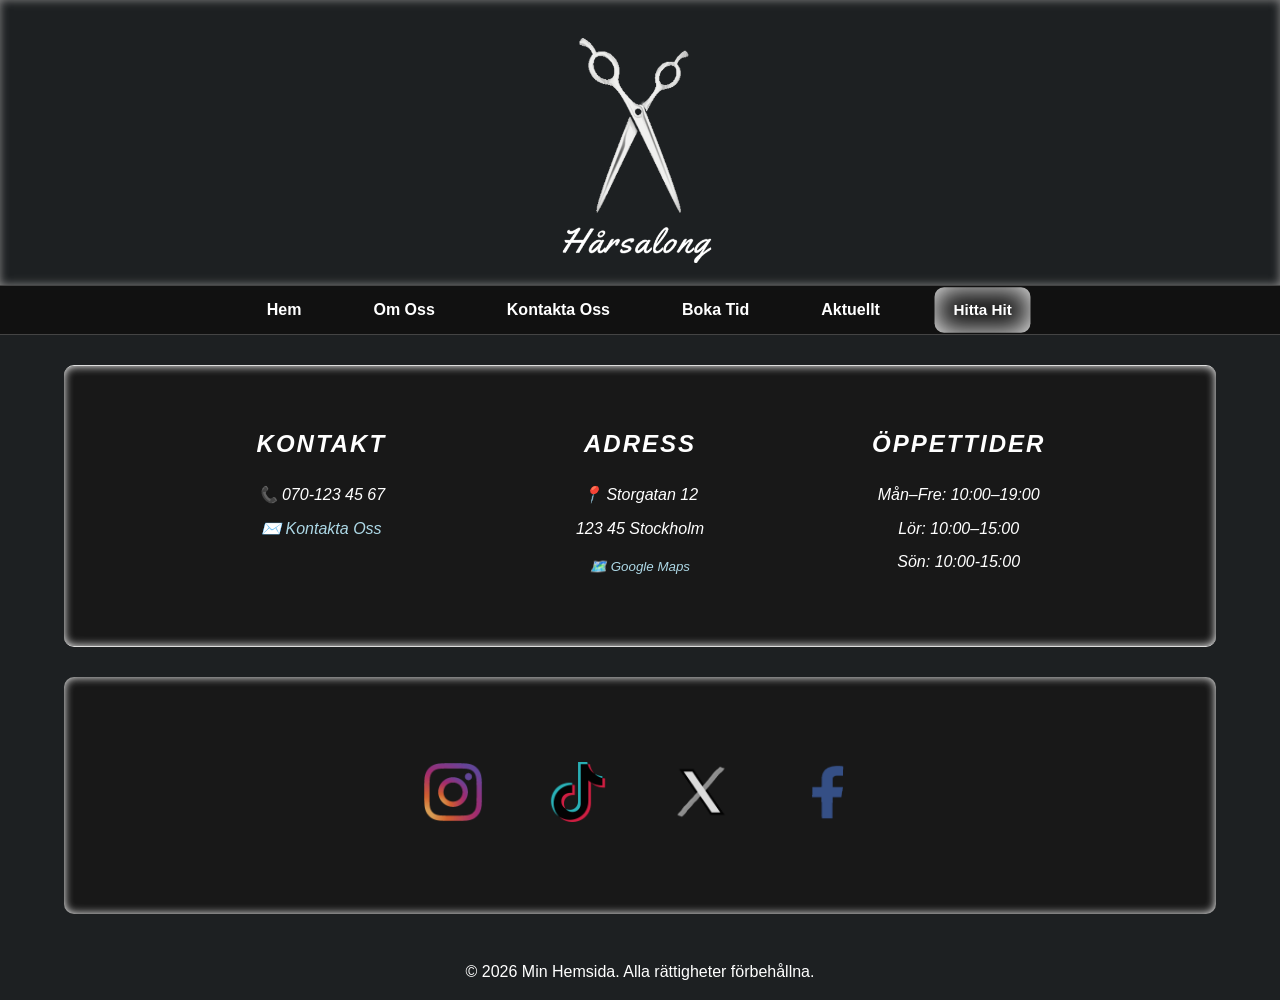
==== commit bf803c7d: "Update navigation links in aktuellt.html" ====
--- a/aktuellt.html
+++ b/aktuellt.html
@@ -1,48 +1,154 @@
 <!DOCTYPE html>
 <html lang="sv">
+
+
+        <!-- -------------------- SEO Improvements ---------------------->
+         
+<script type="application/ld+json">
+
+{
+ "@context":"https://schema.org",
+ "@type":"HairSalon",
+
+ "name":"Hårsalong Stockholm",
+
+ "description":
+ "Professional hair salon offering haircuts and styling.",
+
+ "address":{
+    "@type":"PostalAddress",
+    "addressLocality":"Stockholm",
+    "addressCountry":"SE"
+ },
+
+ "openingHours":
+ [
+    "Mo-Fr 10:00-19:00",
+    "Sa 10:00-15:00"
+ ]
+
+}
+
+</script>
+        
+        <!---->
+    
 <head>
-    <meta charset="UTF-8">
-    <meta name="viewport" content="width=device-width, initial-scale=1.0">
-    <title>Aktuellt</title>
-    <link rel="stylesheet" href="style.css">
-</head>
+<meta charset="UTF-8">
+<meta name="viewport" content="width=device-width, initial-scale=1.0">
+    
+        <!-- -------------------- SEO Improvements ---------------------->  
+        
+    <title>Find us | Location & Opening Hours</title>
+
+    <meta name="description" content="Professional hair salon offering haircuts, styling, coloring and personalized hair treatments. Book your appointment today.">
+
+        <meta property="og:title"
+        content="Hair Salon Stockholm | Professional Styling">
+
+        <meta property="og:description"
+        content="Professional haircuts, coloring and styling. Book your appointment today.">
+
+        <meta property="og:type"
+        content="website">
+
+        <meta property="og:image"
+        content="images/logo.png">
+
+        <meta property="og:url"
+        content="https://sinnes7kx.github.io/WebsiteHair/index.html">
+
+        <!--- Liten ikon som syns på fliken --->
+
+        <link 
+            rel="icon"
+            type="images/s1.png"
+            href="images/favicon.png">
+
+        <!------------------------------ CSS -------------------------------->
+
+    <link rel="stylesheet" href="style.css"
+
+        <!------------------------------------------------------------------------->
+
+   </head>     
 <body>
-
+    
 <!-- Header med logo -->
 
     <header>
-        <img src="images/logo.png" alt="Logotyp" class="logo">
+        <img src="images/logo.png" alt="logo hair salon scissors" class="logo">
     </header>
 
 <!-- Navigeringsmeny -->
+ 
+    <nav aria-label="Main Navigation">
 
-    <nav>
         <ul>
-            <li><a href="index.html">Hem</a></li>
-            <li><a href="omoss.html">Om Oss</a></li>
-            <li><a href="contact.html">Kontakta Oss</a></li>
-            <li><a href="bokning.html">Boka Tid</a></li>
-            <li><a href="aktuellt.html" class="active">Aktuellt</a></li>
-            <li><a href="hittahit.html">Hitta Hit</a></li>
+                <li><a href="index.html">Hem</a></li>
+                <li><a href="omoss.html">Om Oss</a></li>
+                <li><a href="contact.html">Kontakta Oss</a></li>
+                <li><a href="bokning.html">Boka Tid</a></li>
+                <li><a href="aktuellt.html">Aktuellt</a></li>
+                <li><a href="hittahit.html" class="active" aria-current="page">Hitta Hit</a></li> <!------------"Aria-label" för 'screen readers' (verktyg för synskadade som berättar var på hemsidan du befinner dig) ------------>
         </ul>
     </nav>
 
-    <section>
-        <h1>Aktuellt</h1>
-        <div class="values">
-            <div class="value-card wide-card">
-                <h2>Öppettider i sommar</h2>
-                <p><small>Publicerat 16 juli 2026</small></p>
-                <p>
-                    Vecka 30 - 33: Måndag till fredag 10:00-18:00. <br> Lördag och söndag: stängt.
-                </p>
-            </div>
-        </div>
-    </section>
+<!-- Telefon, adress, öppettider -->
+
+<section class="info-section">
+
+    <address class="info-box">
+        <h3>Kontakt</h3>
+        <p>📞 070-123 45 67</p>
+        <p><a href="contact.html">✉️ Kontakta Oss</a></p>
+    </address>
+
+    <address class="info-box">
+        <h3>Adress</h3>
+        <p>📍 Storgatan 12</p>
+        <p>123 45 Stockholm</p>
+        <p><sub><a href="https://share.google/HzVlNQoQtCGylVDH0" target="_blank">🗺️ Google Maps</a></sub></p>
+    </address>
+
+    <address class="info-box">
+        <h3>Öppettider</h3>
+        <p>Mån–Fre: 10:00–19:00</p>
+        <p>Lör: 10:00–15:00</p>
+        <p>Sön: 10:00-15:00</p>
+    </address>
+    
+</section>
+
+<section>
+        <address class="icon">
+                <a href="https://www.instagram.com/" target="_blank">
+                <img src="images/instagram.png" alt="Instagram" class="social-icon"></a>
+        </address>
+
+        <address class="icon">
+                <a href="https://www.tiktok.com/" target="_blank">
+                <img src="images/tiktok.png" alt="Instagram" class="social-icon"></a>
+        </address>
+
+        <address class="icon">
+                <a href="https://www.x.com/" target="_blank">
+                <img src="images/x.png" alt="Instagram" class="social-icon"></a>
+        </address> 
+
+        <address class="icon">
+                <a href="https://www.facebook.com/" target="_blank">
+                <img src="images/fb.png" alt="Instagram" class="social-icon"></a>
+        </address>      
+
+
+</section>
+
+<!-- Footer -->
 
     <footer>
         <p>&copy; 2026 Min Hemsida. Alla rättigheter förbehållna.</p>
     </footer>
 
 </body>
-</html>+</html>
--- a/style.css
+++ b/style.css
@@ -1,630 +1,584 @@
-/* Root / Variables */
-
-:root {
-    --bg: #1d2022;
-    --bg-dark: #111;
-    --bg-section: #181818;
-    --bg-card: #2e2e2e;
-
-    --text: #ffffff;
-    --text-muted: #adadad;
-    --link: lightblue;
-
-    --border: #444;
-    --input-bg: #eeeeee;
-
-    --shadow: rgba(255, 255, 255, 0.2);
-    --glow: inset 0 0 10px white;
-    --glow-dark: inset 0 0 10px rgb(94, 94, 94);
-    --glow20: inset 0 0 20px white;
-    --glow30: inset 0 0 30px white;
-
-    --radius: 10px;
-    --radius-lg: 15px;
-
-    --transition: .66s ease;
-}
-
-/* Basics */
-
-* {
-    margin: 0;
-    padding: 0;
-    box-sizing: border-box;
-}
-
-html {
-    scroll-behavior: smooth;
-}
-
-body {
-    font-family: Arial, sans-serif;
-    background: var(--bg);
-    color: var(--text);
-    line-height: 1.5;
-}
-
-img {
-    max-width: 100%;
-    height: auto;
-}
-
-a {
-    color: var(--link);
-    text-decoration: none;
-}
-
-/* Header & Logo */
-
-header {
-    background: var(--bg);
-    color: var(--text-muted);
-    text-align: center;
-    padding: 20px;
-    box-shadow: inset 0 0 10px rgb(134, 134, 134);
-}
-
-.logo {
-    width: 300px;
-    height: auto;
-    margin-bottom: -25px;
-}
-
-.icon {
-    width: 100px;
-    height: auto;
-    justify-content: center;
-    align-items: right;
-    display: inline-flex;
-    padding: 20px;
-    margin: 10px;
-    transition: 1.25s;
-}
-
-/* Navigation Menu */
-
-nav {
-    background: var(--bg-dark);
-    border-top: 1px solid var(--border);
-    border-bottom: 1px solid var(--border);
-}
-
-nav ul {
-    display: flex;
-    justify-content: center;
-    list-style: none;
-    gap: 2rem;
-}
-
-nav a {
-    display: block;
-    color: var(--text);
-    padding: 12px 20px;
-    font-weight: bold;
-    border-radius: var(--radius);
-
-    transition: var(--transition);
-}
-
-nav a:hover,
-nav a.active {
-    box-shadow: var(--glow30);
-
-    transform: scale(.95);
-}
-
-/* Sections */
-
-section {
-    background: var(--bg-section);
-    width: min(90%, 1200px);
-    margin: 30px auto;
-    padding: 30px;
-    border-radius: var(--radius);
-    box-shadow: var(--glow);
-    text-align: center;
-}
-
-section h2 {
-    margin-bottom: 15px;
-}
-
-section img {
-    width: 100%;
-    border-radius: var(--radius);
-    margin: 25px auto;
-    opacity: .85;
-}
-
-section p {
-    font-size: 16px;
-}
-
-/* Hero */
-
-.hero {
-    position: relative;
-
-    display: flex;
-    flex-direction: column;
-    justify-content: center;
-    align-items: center;
-
-    margin: 0;
-    border-radius: 0;
-
-    background-size: cover;
-    background-position: center;
-
-    box-shadow: var(--glow);
-}
-
-.hero-logo {
-    position: absolute;
-    width: 150px;
-    bottom: 20px;
-    right: 20px;
-}
-
-.hero h2 {
-    font-size: clamp(2rem, 5vw, 3.2rem);
-    color: var(--text);
-}
-
-.hero p {
-    font-size: clamp(1.1rem, 2.5vw, 1.4rem);
-    color: var(--text);
-}
-
-/* Forms & Submit */
-
-form {
-    width: 100%;
-    max-width: 400px;
-    margin: auto;
-
-    display: flex;
-    flex-direction: column;
-    gap: 12px;
-}
-
-input,
-textarea {
-    width: 100%;
-    padding: 12px;
-
-    border: 1px solid gray;
-    border-radius: var(--radius);
-
-    background: var(--input-bg);
-    box-shadow: inset 0 0 5px #fff;
-}
-
-button {
-    margin-top: 8px;
-    padding: 10px 16px;
-
-    font-size: 1.125rem;
-    cursor: pointer;
-
-    background: #2c2c2c;
-    color: var(--text);
-
-    border: 1px solid var(--text);
-    border-radius: var(--radius);
-
-    box-shadow: var(--glow);
-
-    transition: var(--transition);
-}
-
-button:hover {
-    background: #616161;
-    box-shadow: var(--glow);
-}
-
-/* Booking */
-
-.booking {
-    margin-bottom: 10px;
-}
-
-.booking h2 {
-    margin-bottom: 16px;
-}
-
-.service {
-    display: grid;
-    grid-template-columns: 15px 320px 120px 120px;
-
-    align-items: start;
-    justify-content: center;
-
-    column-gap: 15px;
-
-    padding: 10px 0;
-    margin: 10px auto;
-
-    border-radius: var(--radius);
-}
-
-.name,
-.time,
-.price {
-    font-size: 20px;
-
-    text-align: center;
-    font-weight: lighter;
-    font-style: oblique;
-}
-
-/* Radio buttons / confirmation buttons */
-
-input[type="radio"] {
-    appearance: none;
-    margin-left: -100px;
-    justify-self: start;
-
-    width: 20px;
-    height: 20px;
-
-    border: 2px solid var(--text);
-    border-radius: 25%;
-
-    background: transparent;
-
-    transition: var(--transition);
-    box-shadow: var(--shadow);
-}
-
-input[type="radio"]:checked {
-    box-shadow: var(--glow20)
-}
-
-input[type="radio"]:not(:checked):hover {
-    box-shadow: var(--glow);
-}
-
-.icon:hover {
-    transform: scale(1.1);
-}
-/* Info */
-
-.info-section {
-    display: flex;
-    align-items: flex-start;
-    justify-content: space-between;
-    gap: 60px;
-    padding: 60px 10%;
-    border-top: 1px solid #ddd;
-    border-bottom: 1px solid #ddd;
-}
-
-.info-box {
-    flex: 1;
-    text-align: center;
-}
-
-.info-box h3 {
-    font-size: 1.5rem;
-    margin-bottom: 20px;
-    text-transform: uppercase;
-    letter-spacing: 2px;
-}
-
-.info-box p {
-    margin: 8px 0;
-    line-height: 1.6;
-}
-
-/* Services, Cards */
-
-.services {
-    display: flex;
-    justify-content: center;
-    flex-wrap: wrap;
-    gap: 50px;
-
-    padding: 20px auto auto auto;
-    min-height: 400px;
-
-    font-style: oblique;
-}
-
-.card {
-    display: flex;
-    width: 200px;
-    height: 400px;
-    gap: 20px;
-    align-items: flex-start;
-    perspective: 1000px;
-}
-
-.card img {
-    width: 150px;
-    align-self: center;
-}
-
-.card-text h2 {
-    flex: 1;
-    line-height: 2.8;
-}
-
-.card-inner {
-    position: relative;
-    width: 100%;
-    height: 100%;
-
-    transform-style: preserve-3d;
-    transition: 1.5s;   
-}
-
-.card-front,
-.card-back {
-    position: absolute;
-    inset: 0;
-
-    border-radius: var(--radius-lg);
-    overflow: hidden;
-
-    backface-visibility: hidden;
-    -webkit-backface-visibility: hidden;
-}
-
-.card-back {
-    transform: rotateY(180deg);
-}
-
-.card-front img,
-.card-back img {
-    width: 100%;
-    height: 350px;
-    object-fit: cover;
-}
-
-.card:hover .card-inner {
-    transform: rotateY(180deg);
-}
-
-/* Smooth animations */
-
-input:hover::placeholder {
-    color: gray;
-    opacity: 0.5;
-    transition: 1s;
-}
-
-textarea:hover::placeholder {
-    color: gray;
-    opacity: 0.5;
-    transition: 1s;
-}
-
-/* Om Oss */
-
-.about {
-    display: flex;
-    justify-content: space-between;
-    align-items: center;
-    gap: 60px;
-
-    padding: 80px;
-    flex-wrap: wrap;
-}
-
-.about-text {
-    max-width: 600px;
-    margin-top: 75px;
-    flex: 1;
-}
-
-.about-text h2 {
-    flex: 1;
-    font-size: 2.625rem;
-    max-width: 600px;
-}
-
-.about-text p {
-    margin-top: 75px;
-    margin-bottom: 75px;
-
-    font-size: 1.125rem;
-    line-height: 1.9;
-}
-
-.about-image img {
-    flex: 1;
-    width: 100%;
-    max-width: 450px;
-
-    border-radius: var(--radius);
-
-    box-shadow: 0 15px 30px var(--shadow);
-
-    transition: var(--transition);
-}
-
-.about-image img:hover {
-    transform: scale(1.05);
-}
-
-/* Småkort */
-
-.values {
-    display: flex;
-    justify-content: center;
-    flex-wrap: wrap;
-    gap: 30px;
-
-    padding: 70px;
-}
-
-.value-card {
-    width: 280px;
-    padding: 30px;
-
-    background: var(--bg-card);
-    border-radius: var(--radius-lg);
-
-    text-align: center;
-
-    transition: var(--transition);
-    box-shadow: var(--shadow);
-}
-
-.value-card:hover {
-    transform: translateY(-5px);
-    box-shadow: var(--glow-dark);
-}
-
-.wide-card {
-    width: 600px;
-    max-width: 90%;
-    min-height: 250px;
-    display: flex;
-    flex-direction: column;
-    justify-content: center;
-    align-items: center;
-}
-
-/* Team */
-
-.team {
-    padding: 40px;
-    text-align: center;
-}
-
-.team h2 {
-    margin-bottom: 40px;
-}
-
-.team-members {
-    display: flex;
-    justify-content: center;
-    flex-wrap: wrap;
-    gap: 40px;
-}
-
-.member {
-    transition: var(--transition);
-}
-
-.member:hover {
-    transform: scale(1.05);
-}
-
-.member img {
-    width: 220px;
-    height: 220px;
-
-    object-fit: cover;
-    border-radius: 50%;
-
-    margin-bottom: 15px;
-}
-
-/* Footer */
-
-footer {
-    background: var(--bg);
-    color: var(--text);
-
-    text-align: center;
-    padding: 16px;
-}
-
-/* Responsive media / '768px and lower' resolution */
-
-@media (max-width: 768px) {
-
-    nav ul {
-        flex-direction: column;
-        align-items: center;
-        gap: 0;
-    }
-
-    nav {
-        box-shadow: var(--glow);
-    }
-
-    .logo {
-        width: 180px;
-    }
-
-    h1 {
-        font-size: 1.5rem;
-    }
-
-    .service {
-        display: flex;
-        flex-direction: column;
-        align-items: center;
-        gap: 8px;
-    }
-
-    .service input[type="radio"] {
-        margin-bottom: 5px;
-        margin-left: 0;
-    }
-
-    .name,
-    .time,
-    .price {
-        align-self: center;
-    }
-
-    .card {
-        width: 300px;
-        height: 300px;
-
-        flex-direction: column;
-        align-items: flex-start;
-
-        margin-top: -50px;
-        margin-bottom: 125px;
-    }
-
-    .card-text h2 {
-        margin-top: 5px;
-    }
-
-    .about {
-        padding: 40px;
-        flex-direction: column;
-        text-align: center;
-    }
-
-    section {
-        width: min(90%, 900px);
-        text-align: center;
-    } 
-
-    .about-text {
-        text-align: center;
-    }
-
-    .about-image img {
-        width: 100%;
-        max-width: 450px;
-    }
-
-    .values {
-        padding: 40px 20px;
-    }
-
-    .team {
-        padding: 30px 20px;
-    }
-
-    .info-section {
-        flex-direction: column;
-        align-items: center;
-        gap: 40px;
-    }
-    
-    .info-box {
-        flex-direction: column;
-        align-items: center;
-        gap: 40px;
-    }
-}+/* Root / Variables */
+
+:root {
+    --bg: #1d2022;
+    --bg-dark: #111;
+    --bg-section: #181818;
+    --bg-card: #2e2e2e;
+
+    --text: #ffffff;
+    --text-muted: #adadad;
+    --link: lightblue;
+
+    --border: #444;
+    --input-bg: #eeeeee;
+
+    --shadow: rgba(255, 255, 255, 0.2);
+    --glow: inset 0 0 10px white;
+    --glow-dark: inset 0 0 10px rgb(94, 94, 94);
+    --glow20: inset 0 0 20px white;
+    --glow30: inset 0 0 30px white;
+
+    --radius: 10px;
+    --radius-lg: 15px;
+
+    --transition: .66s ease;
+}
+
+/* Basics */
+
+* {
+    margin: 0;
+    padding: 0;
+    box-sizing: border-box;
+}
+
+html {
+    scroll-behavior: smooth;
+}
+
+body {
+    font-family: Arial, sans-serif;
+    background: var(--bg);
+    color: var(--text);
+    line-height: 1.5;
+}
+
+img {
+    max-width: 100%;
+    height: auto;
+}
+
+a {
+    color: var(--link);
+    text-decoration: none;
+}
+
+/* Header & Logo */
+
+header {
+    background: var(--bg);
+    color: var(--text-muted);
+    text-align: center;
+    padding: 20px;
+    box-shadow: inset 0 0 10px rgb(134, 134, 134);
+}
+
+.logo {
+    width: 300px;
+    height: auto;
+    margin-bottom: -25px;
+}
+
+.icon {
+    width: 100px;
+    height: auto;
+    justify-content: center;
+    align-items: right;
+    display: inline-flex;
+    padding: 20px;
+    margin: 10px;
+    transition: 1.25s;
+}
+
+/* Navigation Menu */
+
+nav {
+    background: var(--bg-dark);
+    border-top: 1px solid var(--border);
+    border-bottom: 1px solid var(--border);
+}
+
+nav ul {
+    display: flex;
+    justify-content: center;
+    list-style: none;
+    gap: 2rem;
+}
+
+nav a {
+    display: block;
+    color: var(--text);
+    padding: 12px 20px;
+    font-weight: bold;
+    border-radius: var(--radius);
+
+    transition: var(--transition);
+}
+
+nav a:hover,
+nav a.active {
+    box-shadow: var(--glow30);
+
+    transform: scale(.95);
+}
+
+/* Sections */
+
+section {
+    background: var(--bg-section);
+    width: min(90%, 1200px);
+    margin: 30px auto;
+    padding: 30px;
+    border-radius: var(--radius);
+    box-shadow: var(--glow);
+    text-align: center;
+}
+
+section h2 {
+    margin-bottom: 15px;
+}
+
+section img {
+    width: 100%;
+    border-radius: var(--radius);
+    margin: 25px auto;
+    opacity: .85;
+}
+
+section p {
+    font-size: 16px;
+}
+
+/* Forms & Submit */
+
+form {
+    width: 100%;
+    max-width: 400px;
+    margin: auto;
+
+    display: flex;
+    flex-direction: column;
+    gap: 12px;
+}
+
+input,
+textarea {
+    width: 100%;
+    padding: 12px;
+
+    border: 1px solid gray;
+    border-radius: var(--radius);
+
+    background: var(--input-bg);
+    box-shadow: inset 0 0 5px #fff;
+}
+
+button {
+    margin-top: 8px;
+    padding: 10px 16px;
+
+    font-size: 1.125rem;
+    cursor: pointer;
+
+    background: #2c2c2c;
+    color: var(--text);
+
+    border: 1px solid var(--text);
+    border-radius: var(--radius);
+
+    box-shadow: var(--glow);
+
+    transition: var(--transition);
+}
+
+button:hover {
+    background: #616161;
+    box-shadow: var(--glow);
+}
+
+/* Booking */
+
+.booking {
+    margin-bottom: 10px;
+}
+
+.booking h2 {
+    margin-bottom: 16px;
+}
+
+.service {
+    display: grid;
+    grid-template-columns: 15px 320px 120px 120px;
+
+    align-items: start;
+    justify-content: center;
+
+    column-gap: 15px;
+
+    padding: 10px 0;
+    margin: 10px auto;
+
+    border-radius: var(--radius);
+}
+
+.name,
+.time,
+.price {
+    font-size: 20px;
+
+    text-align: center;
+    font-weight: lighter;
+    font-style: oblique;
+}
+
+/* Radio buttons / confirmation buttons */
+
+input[type="radio"] {
+    appearance: none;
+    margin-left: -100px;
+    justify-self: start;
+
+    width: 20px;
+    height: 20px;
+
+    border: 2px solid var(--text);
+    border-radius: 25%;
+
+    background: transparent;
+
+    transition: var(--transition);
+    box-shadow: var(--shadow);
+}
+
+input[type="radio"]:checked {
+    box-shadow: var(--glow20)
+}
+
+input[type="radio"]:not(:checked):hover {
+    box-shadow: var(--glow);
+}
+
+.icon:hover {
+    transform: scale(1.1);
+}
+/* Info */
+
+.info-section {
+    display: flex;
+    align-items: flex-start;
+    justify-content: space-between;
+    gap: 60px;
+    padding: 60px 10%;
+    border-top: 1px solid #ddd;
+    border-bottom: 1px solid #ddd;
+}
+
+.info-box {
+    flex: 1;
+    text-align: center;
+}
+
+.info-box h3 {
+    font-size: 1.5rem;
+    margin-bottom: 20px;
+    text-transform: uppercase;
+    letter-spacing: 2px;
+}
+
+.info-box p {
+    margin: 8px 0;
+    line-height: 1.6;
+}
+
+/* Services, Cards */
+
+.services {
+    display: flex;
+    justify-content: center;
+    flex-wrap: wrap;
+    gap: 50px;
+
+    padding: 20px auto auto auto;
+    min-height: 400px;
+
+    font-style: oblique;
+}
+
+.card {
+    display: flex;
+    width: 200px;
+    height: 400px;
+    gap: 20px;
+    align-items: flex-start;
+    perspective: 1000px;
+}
+
+.card img {
+    width: 150px;
+    align-self: center;
+}
+
+.card-text h2 {
+    flex: 1;
+    line-height: 2.8;
+}
+
+.card-inner {
+    position: relative;
+    width: 100%;
+    height: 100%;
+
+    transform-style: preserve-3d;
+    transition: 1.5s;   
+}
+
+.card-front,
+.card-back {
+    position: absolute;
+    inset: 0;
+
+    border-radius: var(--radius-lg);
+    overflow: hidden;
+
+    backface-visibility: hidden;
+    -webkit-backface-visibility: hidden;
+}
+
+.card-back {
+    transform: rotateY(180deg);
+}
+
+.card-front img,
+.card-back img {
+    width: 100%;
+    height: 350px;
+    object-fit: cover;
+}
+
+.card:hover .card-inner {
+    transform: rotateY(180deg);
+}
+
+/* Smooth animations */
+
+input:hover::placeholder {
+    color: gray;
+    opacity: 0.5;
+    transition: 1s;
+}
+
+textarea:hover::placeholder {
+    color: gray;
+    opacity: 0.5;
+    transition: 1s;
+}
+
+/* Om Oss */
+
+.about {
+    display: flex;
+    justify-content: space-between;
+    align-items: center;
+    gap: 60px;
+
+    padding: 80px;
+    flex-wrap: wrap;
+}
+
+.about-text {
+    max-width: 600px;
+    margin-top: 75px;
+    flex: 1;
+}
+
+.about-text h2 {
+    flex: 1;
+    font-size: 2.625rem;
+    max-width: 600px;
+}
+
+.about-text p {
+    margin-top: 75px;
+    margin-bottom: 75px;
+
+    font-size: 1.125rem;
+    line-height: 1.9;
+}
+
+.about-image img {
+    flex: 1;
+    width: 100%;
+    max-width: 450px;
+
+    border-radius: var(--radius);
+
+    box-shadow: 0 15px 30px var(--shadow);
+
+    transition: var(--transition);
+}
+
+.about-image img:hover {
+    transform: scale(1.05);
+}
+
+/* Småkort */
+
+.values {
+    display: flex;
+    justify-content: center;
+    flex-wrap: wrap;
+    gap: 30px;
+
+    padding: 70px;
+}
+
+.value-card {
+    width: 280px;
+    padding: 30px;
+
+    background: var(--bg-card);
+    border-radius: var(--radius-lg);
+
+    text-align: center;
+
+    transition: var(--transition);
+    box-shadow: var(--shadow);
+}
+
+.value-card:hover {
+    transform: translateY(-5px);
+    box-shadow: var(--glow-dark);
+}
+
+/* Team */
+
+.team {
+    padding: 40px;
+    text-align: center;
+}
+
+.team h2 {
+    margin-bottom: 40px;
+}
+
+.team-members {
+    display: flex;
+    justify-content: center;
+    flex-wrap: wrap;
+    gap: 40px;
+}
+
+.member {
+    transition: var(--transition);
+}
+
+.member:hover {
+    transform: scale(1.05);
+}
+
+.member img {
+    width: 220px;
+    height: 220px;
+
+    object-fit: cover;
+    border-radius: 50%;
+
+    margin-bottom: 15px;
+}
+
+/* Footer */
+
+footer {
+    background: var(--bg);
+    color: var(--text);
+
+    text-align: center;
+    padding: 16px;
+}
+
+/* Responsive media / '768px and lower' resolution */
+
+@media (max-width: 768px) {
+
+    nav ul {
+        flex-direction: column;
+        align-items: center;
+        gap: 0;
+    }
+
+    nav {
+        box-shadow: var(--glow);
+    }
+
+    .logo {
+        width: 180px;
+    }
+
+    h1 {
+        font-size: 1.5rem;
+    }
+
+    .service {
+        display: flex;
+        flex-direction: column;
+        align-items: center;
+        gap: 8px;
+    }
+
+    .service input[type="radio"] {
+        margin-bottom: 5px;
+        margin-left: 0;
+    }
+
+    .name,
+    .time,
+    .price {
+        align-self: center;
+    }
+
+    .card {
+        width: 300px;
+        height: 300px;
+
+        flex-direction: column;
+        align-items: flex-start;
+
+        margin-top: -50px;
+        margin-bottom: 125px;
+    }
+
+    .card-text h2 {
+        margin-top: 5px;
+    }
+
+    .about {
+        padding: 40px;
+        flex-direction: column;
+        text-align: center;
+    }
+
+    section {
+        width: min(90%, 900px);
+        text-align: center;
+    } 
+
+    .about-text {
+        text-align: center;
+    }
+
+    .about-image img {
+        width: 100%;
+        max-width: 450px;
+    }
+
+    .values {
+        padding: 40px 20px;
+    }
+
+    .team {
+        padding: 30px 20px;
+    }
+
+    .info-section {
+        flex-direction: column;
+        align-items: center;
+        gap: 40px;
+    }
+    
+    .info-box {
+        flex-direction: column;
+        align-items: center;
+        gap: 40px;
+    }
+}
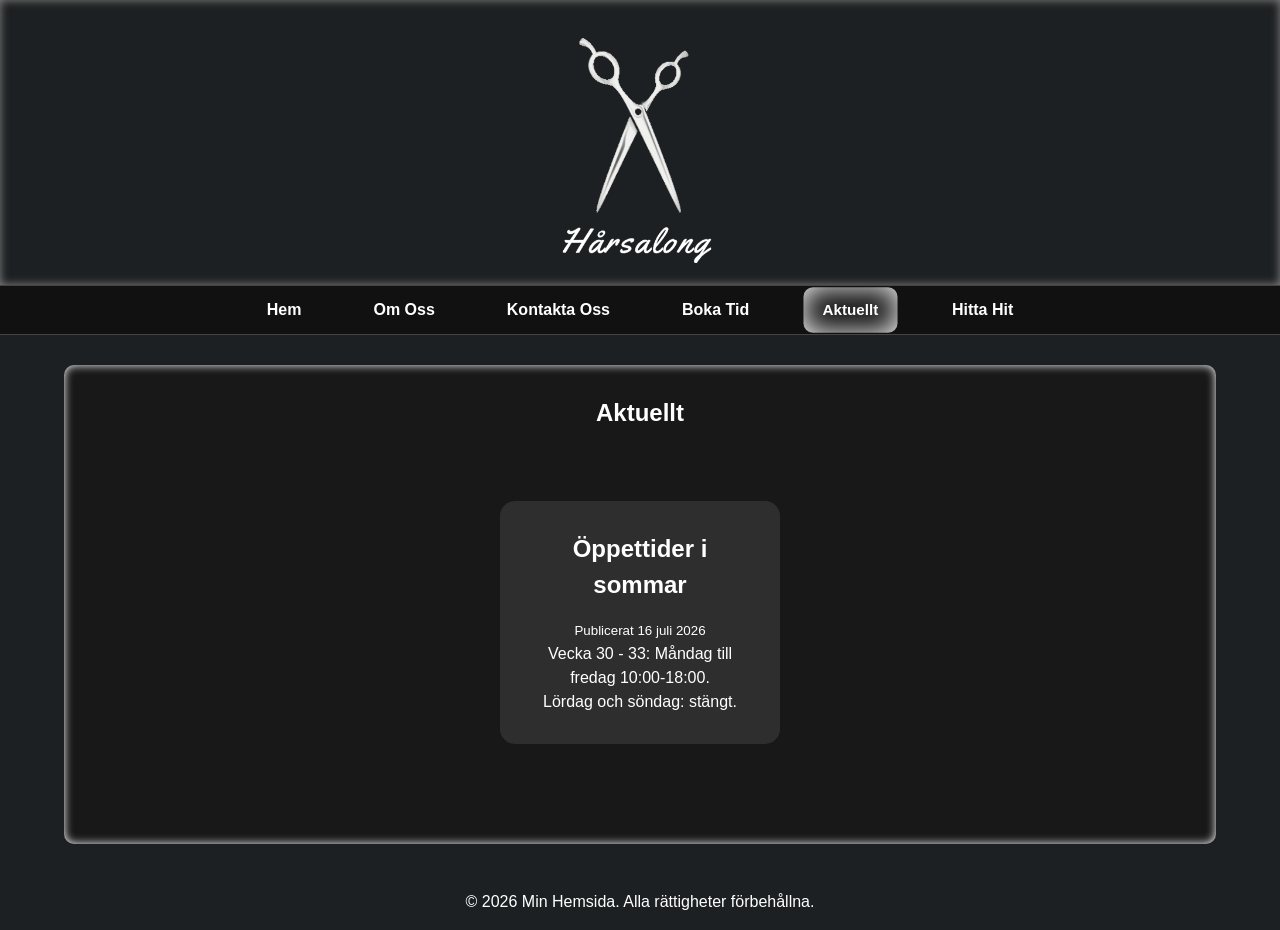
==== commit ddd9fde2: "Add aktuellt.html with summer opening hours" ====
--- a/aktuellt.html
+++ b/aktuellt.html
@@ -1,150 +1,44 @@
 <!DOCTYPE html>
 <html lang="sv">
+<head>
+    <meta charset="UTF-8">
+    <meta name="viewport" content="width=device-width, initial-scale=1.0">
+    <title>Aktuellt</title>
+    <link rel="stylesheet" href="style.css">
+</head>
+<body>
 
-
-        <!-- -------------------- SEO Improvements ---------------------->
-         
-<script type="application/ld+json">
-
-{
- "@context":"https://schema.org",
- "@type":"HairSalon",
-
- "name":"Hårsalong Stockholm",
-
- "description":
- "Professional hair salon offering haircuts and styling.",
-
- "address":{
-    "@type":"PostalAddress",
-    "addressLocality":"Stockholm",
-    "addressCountry":"SE"
- },
-
- "openingHours":
- [
-    "Mo-Fr 10:00-19:00",
-    "Sa 10:00-15:00"
- ]
-
-}
-
-</script>
-        
-        <!---->
-    
-<head>
-<meta charset="UTF-8">
-<meta name="viewport" content="width=device-width, initial-scale=1.0">
-    
-        <!-- -------------------- SEO Improvements ---------------------->  
-        
-    <title>Find us | Location & Opening Hours</title>
-
-    <meta name="description" content="Professional hair salon offering haircuts, styling, coloring and personalized hair treatments. Book your appointment today.">
-
-        <meta property="og:title"
-        content="Hair Salon Stockholm | Professional Styling">
-
-        <meta property="og:description"
-        content="Professional haircuts, coloring and styling. Book your appointment today.">
-
-        <meta property="og:type"
-        content="website">
-
-        <meta property="og:image"
-        content="images/logo.png">
-
-        <meta property="og:url"
-        content="https://sinnes7kx.github.io/WebsiteHair/index.html">
-
-        <!--- Liten ikon som syns på fliken --->
-
-        <link 
-            rel="icon"
-            type="images/s1.png"
-            href="images/favicon.png">
-
-        <!------------------------------ CSS -------------------------------->
-
-    <link rel="stylesheet" href="style.css"
-
-        <!------------------------------------------------------------------------->
-
-   </head>     
-<body>
-    
 <!-- Header med logo -->
 
     <header>
-        <img src="images/logo.png" alt="logo hair salon scissors" class="logo">
+        <img src="images/logo.png" alt="Logotyp" class="logo">
     </header>
 
 <!-- Navigeringsmeny -->
- 
-    <nav aria-label="Main Navigation">
 
+    <nav>
         <ul>
-                <li><a href="index.html">Hem</a></li>
-                <li><a href="omoss.html">Om Oss</a></li>
-                <li><a href="contact.html">Kontakta Oss</a></li>
-                <li><a href="bokning.html">Boka Tid</a></li>
-                <li><a href="aktuellt.html">Aktuellt</a></li>
-                <li><a href="hittahit.html" class="active" aria-current="page">Hitta Hit</a></li> <!------------"Aria-label" för 'screen readers' (verktyg för synskadade som berättar var på hemsidan du befinner dig) ------------>
+            <li><a href="index.html">Hem</a></li>
+            <li><a href="omoss.html">Om Oss</a></li>
+            <li><a href="contact.html">Kontakta Oss</a></li>
+            <li><a href="bokning.html">Boka Tid</a></li>
+            <li><a href="aktuellt.html" class="active" aria-current="page">Aktuellt</a></li>
+            <li><a href="hittahit.html">Hitta Hit</a></li>
         </ul>
     </nav>
 
-<!-- Telefon, adress, öppettider -->
-
-<section class="info-section">
-
-    <address class="info-box">
-        <h3>Kontakt</h3>
-        <p>📞 070-123 45 67</p>
-        <p><a href="contact.html">✉️ Kontakta Oss</a></p>
-    </address>
-
-    <address class="info-box">
-        <h3>Adress</h3>
-        <p>📍 Storgatan 12</p>
-        <p>123 45 Stockholm</p>
-        <p><sub><a href="https://share.google/HzVlNQoQtCGylVDH0" target="_blank">🗺️ Google Maps</a></sub></p>
-    </address>
-
-    <address class="info-box">
-        <h3>Öppettider</h3>
-        <p>Mån–Fre: 10:00–19:00</p>
-        <p>Lör: 10:00–15:00</p>
-        <p>Sön: 10:00-15:00</p>
-    </address>
-    
-</section>
-
-<section>
-        <address class="icon">
-                <a href="https://www.instagram.com/" target="_blank">
-                <img src="images/instagram.png" alt="Instagram" class="social-icon"></a>
-        </address>
-
-        <address class="icon">
-                <a href="https://www.tiktok.com/" target="_blank">
-                <img src="images/tiktok.png" alt="Instagram" class="social-icon"></a>
-        </address>
-
-        <address class="icon">
-                <a href="https://www.x.com/" target="_blank">
-                <img src="images/x.png" alt="Instagram" class="social-icon"></a>
-        </address> 
-
-        <address class="icon">
-                <a href="https://www.facebook.com/" target="_blank">
-                <img src="images/fb.png" alt="Instagram" class="social-icon"></a>
-        </address>      
-
-
-</section>
-
-<!-- Footer -->
+    <section>
+        <h1>Aktuellt</h1>
+        <div class="values">
+            <div class="value-card wide-card">
+                <h2>Öppettider i sommar</h2>
+                <p><small>Publicerat 16 juli 2026</small></p>
+                <p>
+                    Vecka 30 - 33: Måndag till fredag 10:00-18:00. <br> Lördag och söndag: stängt.
+                </p>
+            </div>
+        </div>
+    </section>
 
     <footer>
         <p>&copy; 2026 Min Hemsida. Alla rättigheter förbehållna.</p>
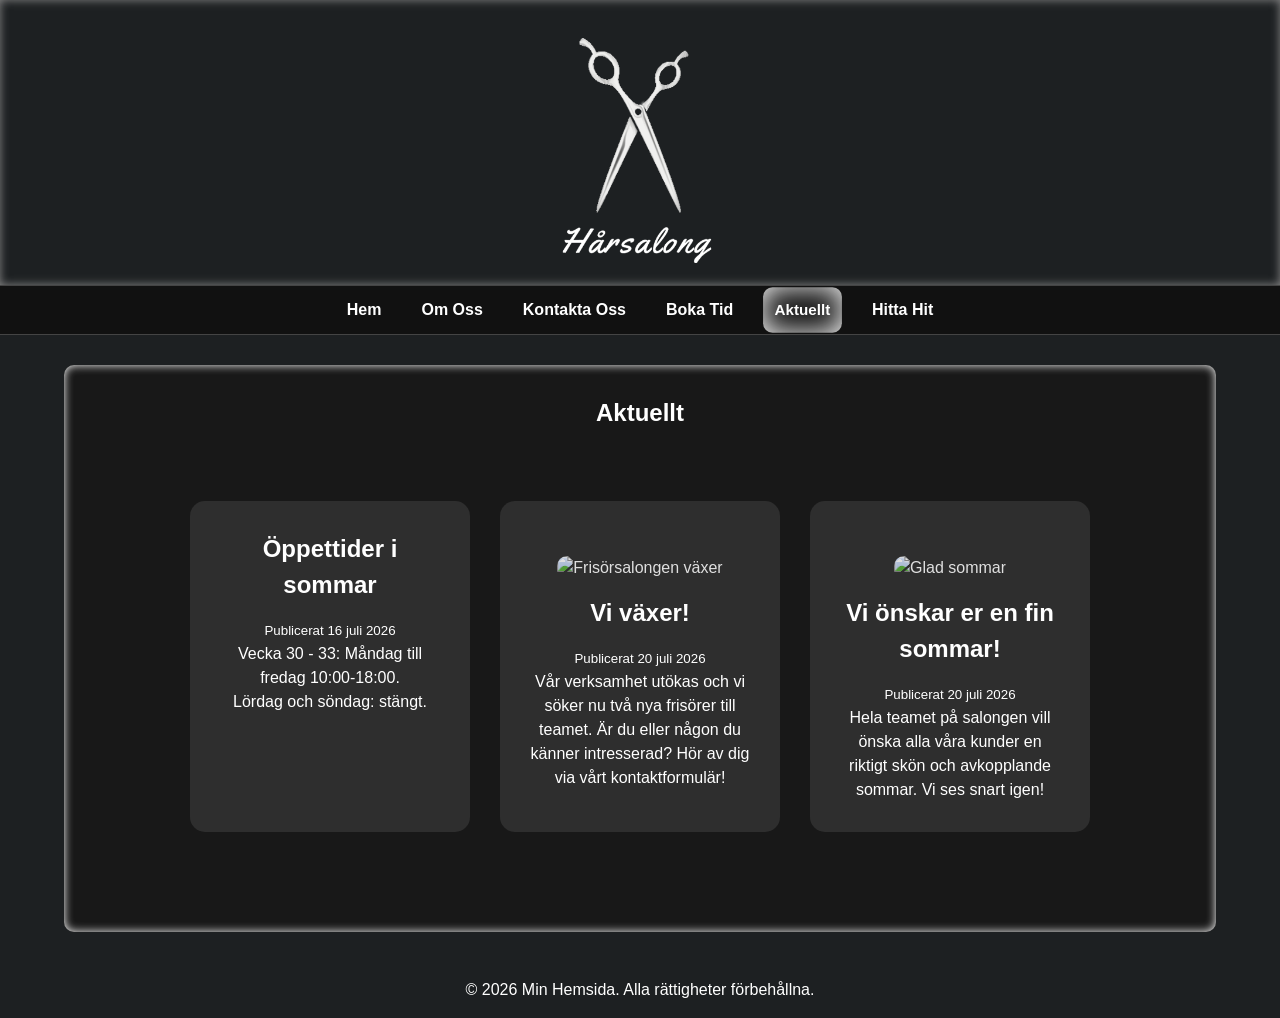
==== commit f89d16c2: "La till nya kort med bilder på Aktuellt-sidan" ====
--- a/aktuellt.html
+++ b/aktuellt.html
@@ -30,11 +30,28 @@
     <section>
         <h1>Aktuellt</h1>
         <div class="values">
-            <div class="value-card wide-card">
+            <div class="value-card">
                 <h2>Öppettider i sommar</h2>
                 <p><small>Publicerat 16 juli 2026</small></p>
                 <p>
                     Vecka 30 - 33: Måndag till fredag 10:00-18:00. <br> Lördag och söndag: stängt.
+                </p>
+            </div>
+            <div class="value-card">
+                <img src="images/nyanstallning.jpg" alt="Frisörsalongen växer">
+                <h2>Vi växer!</h2>
+                <p><small>Publicerat 20 juli 2026</small></p>
+                <p>
+                    Vår verksamhet utökas och vi söker nu två nya frisörer till teamet. Är du eller någon du känner intresserad? Hör av dig via vårt kontaktformulär!
+                </p>
+            </div>
+
+            <div class="value-card">
+                <img src="images/sommar.jpg" alt="Glad sommar">
+                <h2>Vi önskar er en fin sommar!</h2>
+                <p><small>Publicerat 20 juli 2026</small></p>
+                <p>
+                    Hela teamet på salongen vill önska alla våra kunder en riktigt skön och avkopplande sommar. Vi ses snart igen!
                 </p>
             </div>
         </div>
@@ -45,4 +62,4 @@
     </footer>
 
 </body>
-</html>
+</html>
--- a/style.css
+++ b/style.css
@@ -1,584 +1,639 @@
-/* Root / Variables */
-
-:root {
-    --bg: #1d2022;
-    --bg-dark: #111;
-    --bg-section: #181818;
-    --bg-card: #2e2e2e;
-
-    --text: #ffffff;
-    --text-muted: #adadad;
-    --link: lightblue;
-
-    --border: #444;
-    --input-bg: #eeeeee;
-
-    --shadow: rgba(255, 255, 255, 0.2);
-    --glow: inset 0 0 10px white;
-    --glow-dark: inset 0 0 10px rgb(94, 94, 94);
-    --glow20: inset 0 0 20px white;
-    --glow30: inset 0 0 30px white;
-
-    --radius: 10px;
-    --radius-lg: 15px;
-
-    --transition: .66s ease;
-}
-
-/* Basics */
-
-* {
-    margin: 0;
-    padding: 0;
-    box-sizing: border-box;
-}
-
-html {
-    scroll-behavior: smooth;
-}
-
-body {
-    font-family: Arial, sans-serif;
-    background: var(--bg);
-    color: var(--text);
-    line-height: 1.5;
-}
-
-img {
-    max-width: 100%;
-    height: auto;
-}
-
-a {
-    color: var(--link);
-    text-decoration: none;
-}
-
-/* Header & Logo */
-
-header {
-    background: var(--bg);
-    color: var(--text-muted);
-    text-align: center;
-    padding: 20px;
-    box-shadow: inset 0 0 10px rgb(134, 134, 134);
-}
-
-.logo {
-    width: 300px;
-    height: auto;
-    margin-bottom: -25px;
-}
-
-.icon {
-    width: 100px;
-    height: auto;
-    justify-content: center;
-    align-items: right;
-    display: inline-flex;
-    padding: 20px;
-    margin: 10px;
-    transition: 1.25s;
-}
-
-/* Navigation Menu */
-
-nav {
-    background: var(--bg-dark);
-    border-top: 1px solid var(--border);
-    border-bottom: 1px solid var(--border);
-}
-
-nav ul {
-    display: flex;
-    justify-content: center;
-    list-style: none;
-    gap: 2rem;
-}
-
-nav a {
-    display: block;
-    color: var(--text);
-    padding: 12px 20px;
-    font-weight: bold;
-    border-radius: var(--radius);
-
-    transition: var(--transition);
-}
-
-nav a:hover,
-nav a.active {
-    box-shadow: var(--glow30);
-
-    transform: scale(.95);
-}
-
-/* Sections */
-
-section {
-    background: var(--bg-section);
-    width: min(90%, 1200px);
-    margin: 30px auto;
-    padding: 30px;
-    border-radius: var(--radius);
-    box-shadow: var(--glow);
-    text-align: center;
-}
-
-section h2 {
-    margin-bottom: 15px;
-}
-
-section img {
-    width: 100%;
-    border-radius: var(--radius);
-    margin: 25px auto;
-    opacity: .85;
-}
-
-section p {
-    font-size: 16px;
-}
-
-/* Forms & Submit */
-
-form {
-    width: 100%;
-    max-width: 400px;
-    margin: auto;
-
-    display: flex;
-    flex-direction: column;
-    gap: 12px;
-}
-
-input,
-textarea {
-    width: 100%;
-    padding: 12px;
-
-    border: 1px solid gray;
-    border-radius: var(--radius);
-
-    background: var(--input-bg);
-    box-shadow: inset 0 0 5px #fff;
-}
-
-button {
-    margin-top: 8px;
-    padding: 10px 16px;
-
-    font-size: 1.125rem;
-    cursor: pointer;
-
-    background: #2c2c2c;
-    color: var(--text);
-
-    border: 1px solid var(--text);
-    border-radius: var(--radius);
-
-    box-shadow: var(--glow);
-
-    transition: var(--transition);
-}
-
-button:hover {
-    background: #616161;
-    box-shadow: var(--glow);
-}
-
-/* Booking */
-
-.booking {
-    margin-bottom: 10px;
-}
-
-.booking h2 {
-    margin-bottom: 16px;
-}
-
-.service {
-    display: grid;
-    grid-template-columns: 15px 320px 120px 120px;
-
-    align-items: start;
-    justify-content: center;
-
-    column-gap: 15px;
-
-    padding: 10px 0;
-    margin: 10px auto;
-
-    border-radius: var(--radius);
-}
-
-.name,
-.time,
-.price {
-    font-size: 20px;
-
-    text-align: center;
-    font-weight: lighter;
-    font-style: oblique;
-}
-
-/* Radio buttons / confirmation buttons */
-
-input[type="radio"] {
-    appearance: none;
-    margin-left: -100px;
-    justify-self: start;
-
-    width: 20px;
-    height: 20px;
-
-    border: 2px solid var(--text);
-    border-radius: 25%;
-
-    background: transparent;
-
-    transition: var(--transition);
-    box-shadow: var(--shadow);
-}
-
-input[type="radio"]:checked {
-    box-shadow: var(--glow20)
-}
-
-input[type="radio"]:not(:checked):hover {
-    box-shadow: var(--glow);
-}
-
-.icon:hover {
-    transform: scale(1.1);
-}
-/* Info */
-
-.info-section {
-    display: flex;
-    align-items: flex-start;
-    justify-content: space-between;
-    gap: 60px;
-    padding: 60px 10%;
-    border-top: 1px solid #ddd;
-    border-bottom: 1px solid #ddd;
-}
-
-.info-box {
-    flex: 1;
-    text-align: center;
-}
-
-.info-box h3 {
-    font-size: 1.5rem;
-    margin-bottom: 20px;
-    text-transform: uppercase;
-    letter-spacing: 2px;
-}
-
-.info-box p {
-    margin: 8px 0;
-    line-height: 1.6;
-}
-
-/* Services, Cards */
-
-.services {
-    display: flex;
-    justify-content: center;
-    flex-wrap: wrap;
-    gap: 50px;
-
-    padding: 20px auto auto auto;
-    min-height: 400px;
-
-    font-style: oblique;
-}
-
-.card {
-    display: flex;
-    width: 200px;
-    height: 400px;
-    gap: 20px;
-    align-items: flex-start;
-    perspective: 1000px;
-}
-
-.card img {
-    width: 150px;
-    align-self: center;
-}
-
-.card-text h2 {
-    flex: 1;
-    line-height: 2.8;
-}
-
-.card-inner {
-    position: relative;
-    width: 100%;
-    height: 100%;
-
-    transform-style: preserve-3d;
-    transition: 1.5s;   
-}
-
-.card-front,
-.card-back {
-    position: absolute;
-    inset: 0;
-
-    border-radius: var(--radius-lg);
-    overflow: hidden;
-
-    backface-visibility: hidden;
-    -webkit-backface-visibility: hidden;
-}
-
-.card-back {
-    transform: rotateY(180deg);
-}
-
-.card-front img,
-.card-back img {
-    width: 100%;
-    height: 350px;
-    object-fit: cover;
-}
-
-.card:hover .card-inner {
-    transform: rotateY(180deg);
-}
-
-/* Smooth animations */
-
-input:hover::placeholder {
-    color: gray;
-    opacity: 0.5;
-    transition: 1s;
-}
-
-textarea:hover::placeholder {
-    color: gray;
-    opacity: 0.5;
-    transition: 1s;
-}
-
-/* Om Oss */
-
-.about {
-    display: flex;
-    justify-content: space-between;
-    align-items: center;
-    gap: 60px;
-
-    padding: 80px;
-    flex-wrap: wrap;
-}
-
-.about-text {
-    max-width: 600px;
-    margin-top: 75px;
-    flex: 1;
-}
-
-.about-text h2 {
-    flex: 1;
-    font-size: 2.625rem;
-    max-width: 600px;
-}
-
-.about-text p {
-    margin-top: 75px;
-    margin-bottom: 75px;
-
-    font-size: 1.125rem;
-    line-height: 1.9;
-}
-
-.about-image img {
-    flex: 1;
-    width: 100%;
-    max-width: 450px;
-
-    border-radius: var(--radius);
-
-    box-shadow: 0 15px 30px var(--shadow);
-
-    transition: var(--transition);
-}
-
-.about-image img:hover {
-    transform: scale(1.05);
-}
-
-/* Småkort */
-
-.values {
-    display: flex;
-    justify-content: center;
-    flex-wrap: wrap;
-    gap: 30px;
-
-    padding: 70px;
-}
-
-.value-card {
-    width: 280px;
-    padding: 30px;
-
-    background: var(--bg-card);
-    border-radius: var(--radius-lg);
-
-    text-align: center;
-
-    transition: var(--transition);
-    box-shadow: var(--shadow);
-}
-
-.value-card:hover {
-    transform: translateY(-5px);
-    box-shadow: var(--glow-dark);
-}
-
-/* Team */
-
-.team {
-    padding: 40px;
-    text-align: center;
-}
-
-.team h2 {
-    margin-bottom: 40px;
-}
-
-.team-members {
-    display: flex;
-    justify-content: center;
-    flex-wrap: wrap;
-    gap: 40px;
-}
-
-.member {
-    transition: var(--transition);
-}
-
-.member:hover {
-    transform: scale(1.05);
-}
-
-.member img {
-    width: 220px;
-    height: 220px;
-
-    object-fit: cover;
-    border-radius: 50%;
-
-    margin-bottom: 15px;
-}
-
-/* Footer */
-
-footer {
-    background: var(--bg);
-    color: var(--text);
-
-    text-align: center;
-    padding: 16px;
-}
-
-/* Responsive media / '768px and lower' resolution */
-
-@media (max-width: 768px) {
-
-    nav ul {
-        flex-direction: column;
-        align-items: center;
-        gap: 0;
-    }
-
-    nav {
-        box-shadow: var(--glow);
-    }
-
-    .logo {
-        width: 180px;
-    }
-
-    h1 {
-        font-size: 1.5rem;
-    }
-
-    .service {
-        display: flex;
-        flex-direction: column;
-        align-items: center;
-        gap: 8px;
-    }
-
-    .service input[type="radio"] {
-        margin-bottom: 5px;
-        margin-left: 0;
-    }
-
-    .name,
-    .time,
-    .price {
-        align-self: center;
-    }
-
-    .card {
-        width: 300px;
-        height: 300px;
-
-        flex-direction: column;
-        align-items: flex-start;
-
-        margin-top: -50px;
-        margin-bottom: 125px;
-    }
-
-    .card-text h2 {
-        margin-top: 5px;
-    }
-
-    .about {
-        padding: 40px;
-        flex-direction: column;
-        text-align: center;
-    }
-
-    section {
-        width: min(90%, 900px);
-        text-align: center;
-    } 
-
-    .about-text {
-        text-align: center;
-    }
-
-    .about-image img {
-        width: 100%;
-        max-width: 450px;
-    }
-
-    .values {
-        padding: 40px 20px;
-    }
-
-    .team {
-        padding: 30px 20px;
-    }
-
-    .info-section {
-        flex-direction: column;
-        align-items: center;
-        gap: 40px;
-    }
-    
-    .info-box {
-        flex-direction: column;
-        align-items: center;
-        gap: 40px;
-    }
-}
+
+/* Root / Variables */
+
+:root {
+    --bg: #1d2022;
+    --bg-dark: #111;
+    --bg-section: #181818;
+    --bg-card: #2e2e2e;
+
+    --text: #ffffff;
+    --text-muted: #adadad;
+    --link: lightblue;
+
+    --border: #444;
+    --input-bg: #eeeeee;
+
+    --shadow: rgba(255, 255, 255, 0.2);
+    --glow: inset 0 0 10px white;
+    --glow-dark: inset 0 0 10px rgb(94, 94, 94);
+    --glow20: inset 0 0 20px white;
+    --glow30: inset 0 0 30px white;
+
+    --radius: 10px;
+    --radius-lg: 15px;
+
+    --transition: .66s ease;
+}
+
+/* Basics */
+
+* {
+    margin: 0;
+    padding: 0;
+    box-sizing: border-box;
+}
+
+html {
+    scroll-behavior: smooth;
+}
+
+body {
+    font-family: Arial, sans-serif;
+    background: var(--bg);
+    color: var(--text);
+    line-height: 1.5;
+}
+
+img {
+    max-width: 100%;
+    height: auto;
+}
+
+a {
+    color: var(--link);
+    text-decoration: none;
+}
+
+/* Header & Logo */
+
+header {
+    background: var(--bg);
+    color: var(--text-muted);
+    text-align: center;
+    padding: 20px;
+    box-shadow: inset 0 0 10px rgb(134, 134, 134);
+}
+
+.logo {
+    width: 300px;
+    height: auto;
+    margin-bottom: -25px;
+}
+
+.icon {
+    width: 100px;
+    height: auto;
+    justify-content: center;
+    align-items: right;
+    display: inline-flex;
+    padding: 20px;
+    margin: 10px;
+    transition: 1.25s;
+}
+
+/* Navigation Menu */
+
+nav {
+    background: var(--bg-dark);
+    border-top: 1px solid var(--border);
+    border-bottom: 1px solid var(--border);
+}
+
+nav ul {
+    display: flex;
+    justify-content: center;
+    list-style: none;
+    gap: 1rem;
+}
+
+nav a {
+    display: block;
+    color: var(--text);
+    padding: 12px 12px;
+    font-weight: bold;
+    border-radius: var(--radius);
+    white-space: nowrap;
+
+    transition: var(--transition);
+}
+
+nav a:hover,
+nav a.active {
+    box-shadow: var(--glow30);
+
+    transform: scale(.95);
+}
+
+/* Sections */
+
+section {
+    background: var(--bg-section);
+    width: min(90%, 1200px);
+    margin: 30px auto;
+    padding: 30px;
+    border-radius: var(--radius);
+    box-shadow: var(--glow);
+    text-align: center;
+}
+
+section h2 {
+    margin-bottom: 15px;
+}
+
+section img {
+    width: 100%;
+    border-radius: var(--radius);
+    margin: 25px auto;
+    opacity: .85;
+}
+
+section p {
+    font-size: 16px;
+}
+
+/* Hero */
+
+.hero {
+    position: relative;
+
+    display: flex;
+    flex-direction: column;
+    justify-content: center;
+    align-items: center;
+
+    margin: 0;
+    border-radius: 0;
+
+    background-size: cover;
+    background-position: center;
+
+    box-shadow: var(--glow);
+}
+
+.hero-logo {
+    position: absolute;
+    width: 150px;
+    bottom: 20px;
+    right: 20px;
+}
+
+.hero h2 {
+    font-size: clamp(2rem, 5vw, 3.2rem);
+    color: var(--text);
+}
+
+.hero p {
+    font-size: clamp(1.1rem, 2.5vw, 1.4rem);
+    color: var(--text);
+}
+
+/* Forms & Submit */
+
+form {
+    width: 100%;
+    max-width: 400px;
+    margin: auto;
+
+    display: flex;
+    flex-direction: column;
+    gap: 12px;
+}
+
+input,
+textarea {
+    width: 100%;
+    padding: 12px;
+
+    border: 1px solid gray;
+    border-radius: var(--radius);
+
+    background: var(--input-bg);
+    box-shadow: inset 0 0 5px #fff;
+}
+
+button {
+    margin-top: 8px;
+    padding: 10px 16px;
+
+    font-size: 1.125rem;
+    cursor: pointer;
+
+    background: #2c2c2c;
+    color: var(--text);
+
+    border: 1px solid var(--text);
+    border-radius: var(--radius);
+
+    box-shadow: var(--glow);
+
+    transition: var(--transition);
+}
+
+button:hover {
+    background: #616161;
+    box-shadow: var(--glow);
+}
+
+/* Booking */
+
+.booking {
+    margin-bottom: 10px;
+}
+
+.booking h2 {
+    margin-bottom: 16px;
+}
+
+.service {
+    display: grid;
+    grid-template-columns: 15px 320px 120px 120px;
+
+    align-items: start;
+    justify-content: center;
+
+    column-gap: 15px;
+
+    padding: 10px 0;
+    margin: 10px auto;
+
+    border-radius: var(--radius);
+}
+
+.name,
+.time,
+.price {
+    font-size: 20px;
+
+    text-align: center;
+    font-weight: lighter;
+    font-style: oblique;
+}
+
+/* Radio buttons / confirmation buttons */
+
+input[type="radio"] {
+    appearance: none;
+    margin-left: -100px;
+    justify-self: start;
+
+    width: 20px;
+    height: 20px;
+
+    border: 2px solid var(--text);
+    border-radius: 25%;
+
+    background: transparent;
+
+    transition: var(--transition);
+    box-shadow: var(--shadow);
+}
+
+input[type="radio"]:checked {
+    box-shadow: var(--glow20)
+}
+
+input[type="radio"]:not(:checked):hover {
+    box-shadow: var(--glow);
+}
+
+.icon:hover {
+    transform: scale(1.1);
+}
+/* Info */
+
+.info-section {
+    display: flex;
+    align-items: flex-start;
+    justify-content: space-between;
+    gap: 60px;
+    padding: 60px 10%;
+    border-top: 1px solid #ddd;
+    border-bottom: 1px solid #ddd;
+}
+
+.info-box {
+    flex: 1;
+    text-align: center;
+}
+
+.info-box h3 {
+    font-size: 1.5rem;
+    margin-bottom: 20px;
+    text-transform: uppercase;
+    letter-spacing: 2px;
+}
+
+.info-box p {
+    margin: 8px 0;
+    line-height: 1.6;
+}
+
+/* Services, Cards */
+
+.services {
+    display: flex;
+    justify-content: center;
+    flex-wrap: wrap;
+    gap: 50px;
+
+    padding: 20px auto auto auto;
+    min-height: 400px;
+
+    font-style: oblique;
+}
+
+.card {
+    display: flex;
+    width: 200px;
+    height: 400px;
+    gap: 20px;
+    align-items: flex-start;
+    perspective: 1000px;
+}
+
+.card img {
+    width: 150px;
+    align-self: center;
+}
+
+.card-text h2 {
+    flex: 1;
+    line-height: 2.8;
+}
+
+.card-inner {
+    position: relative;
+    width: 100%;
+    height: 100%;
+
+    transform-style: preserve-3d;
+    transition: 1.5s;   
+}
+
+.card-front,
+.card-back {
+    position: absolute;
+    inset: 0;
+
+    border-radius: var(--radius-lg);
+    overflow: hidden;
+
+    backface-visibility: hidden;
+    -webkit-backface-visibility: hidden;
+}
+
+.card-back {
+    transform: rotateY(180deg);
+}
+
+.card-front img,
+.card-back img {
+    width: 100%;
+    height: 350px;
+    object-fit: cover;
+}
+
+.card:hover .card-inner {
+    transform: rotateY(180deg);
+}
+
+/* Smooth animations */
+
+input:hover::placeholder {
+    color: gray;
+    opacity: 0.5;
+    transition: 1s;
+}
+
+textarea:hover::placeholder {
+    color: gray;
+    opacity: 0.5;
+    transition: 1s;
+}
+
+/* Om Oss */
+
+.about {
+    display: flex;
+    justify-content: space-between;
+    align-items: center;
+    gap: 60px;
+
+    padding: 80px;
+    flex-wrap: wrap;
+}
+
+.about-text {
+    max-width: 600px;
+    margin-top: 75px;
+    flex: 1;
+}
+
+.about-text h2 {
+    flex: 1;
+    font-size: 2.625rem;
+    max-width: 600px;
+}
+
+.about-text p {
+    margin-top: 75px;
+    margin-bottom: 75px;
+
+    font-size: 1.125rem;
+    line-height: 1.9;
+}
+
+.about-image img {
+    flex: 1;
+    width: 100%;
+    max-width: 450px;
+
+    border-radius: var(--radius);
+
+    box-shadow: 0 15px 30px var(--shadow);
+
+    transition: var(--transition);
+}
+
+.about-image img:hover {
+    transform: scale(1.05);
+}
+
+/* Småkort */
+
+.values {
+    display: flex;
+    justify-content: center;
+    flex-wrap: wrap;
+    gap: 30px;
+
+    padding: 70px;
+}
+
+.value-card {
+    width: 280px;
+    padding: 30px;
+
+    background: var(--bg-card);
+    border-radius: var(--radius-lg);
+
+    text-align: center;
+
+    transition: var(--transition);
+    box-shadow: var(--shadow);
+}
+
+.value-card:hover {
+    transform: translateY(-5px);
+    box-shadow: var(--glow-dark);
+}
+
+.value-card img {
+    width: 100%;
+    height: 160px;
+    object-fit: cover;
+    border-radius: var(--radius);
+    margin-bottom: 15px;
+}
+.wide-card {
+    width: 600px;
+    max-width: 90%;
+    min-height: 250px;
+    display: flex;
+    flex-direction: column;
+    justify-content: center;
+    align-items: center;
+}
+
+/* Team */
+
+.team {
+    padding: 40px;
+    text-align: center;
+}
+
+.team h2 {
+    margin-bottom: 40px;
+}
+
+.team-members {
+    display: flex;
+    justify-content: center;
+    flex-wrap: wrap;
+    gap: 40px;
+}
+
+.member {
+    transition: var(--transition);
+}
+
+.member:hover {
+    transform: scale(1.05);
+}
+
+.member img {
+    width: 220px;
+    height: 220px;
+
+    object-fit: cover;
+    border-radius: 50%;
+
+    margin-bottom: 15px;
+}
+
+/* Footer */
+
+footer {
+    background: var(--bg);
+    color: var(--text);
+
+    text-align: center;
+    padding: 16px;
+}
+
+/* Responsive media / '768px and lower' resolution */
+
+@media (max-width: 768px) {
+
+    nav ul {
+        flex-direction: column;
+        align-items: center;
+        gap: 0;
+    }
+
+    nav {
+        box-shadow: var(--glow);
+    }
+
+    .logo {
+        width: 180px;
+    }
+
+    h1 {
+        font-size: 1.5rem;
+    }
+
+    .service {
+        display: flex;
+        flex-direction: column;
+        align-items: center;
+        gap: 8px;
+    }
+
+    .service input[type="radio"] {
+        margin-bottom: 5px;
+        margin-left: 0;
+    }
+
+    .name,
+    .time,
+    .price {
+        align-self: center;
+    }
+
+    .card {
+        width: 300px;
+        height: 300px;
+
+        flex-direction: column;
+        align-items: flex-start;
+
+        margin-top: -50px;
+        margin-bottom: 125px;
+    }
+
+    .card-text h2 {
+        margin-top: 5px;
+    }
+
+    .about {
+        padding: 40px;
+        flex-direction: column;
+        text-align: center;
+    }
+
+    section {
+        width: min(90%, 900px);
+        text-align: center;
+    } 
+
+    .about-text {
+        text-align: center;
+    }
+
+    .about-image img {
+        width: 100%;
+        max-width: 450px;
+    }
+
+    .values {
+        padding: 40px 20px;
+    }
+
+    .team {
+        padding: 30px 20px;
+    }
+
+    .info-section {
+        flex-direction: column;
+        align-items: center;
+        gap: 40px;
+    }
+    
+    .info-box {
+        flex-direction: column;
+        align-items: center;
+        gap: 40px;
+    }
+}
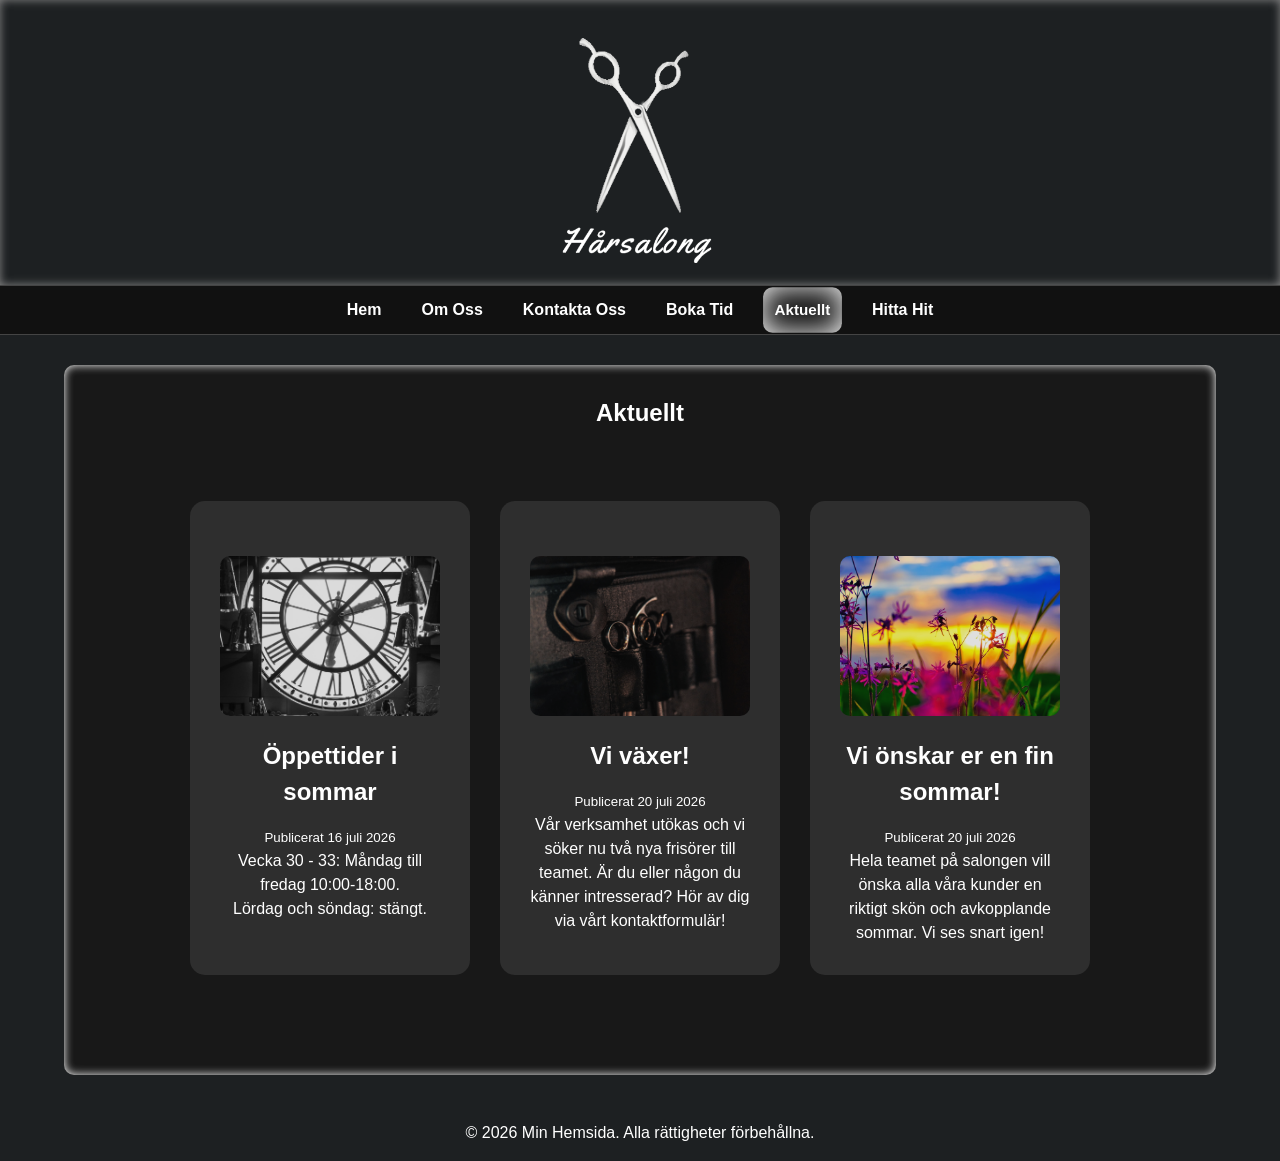
==== commit 7eb8ae57: "Add image for summer opening hours section" ====
--- a/aktuellt.html
+++ b/aktuellt.html
@@ -31,6 +31,7 @@
         <h1>Aktuellt</h1>
         <div class="values">
             <div class="value-card">
+                <img src="images/pexels-antonio-miralles-andorra-475029787-32603615.jpg" alt="opening hours big clock">
                 <h2>Öppettider i sommar</h2>
                 <p><small>Publicerat 16 juli 2026</small></p>
                 <p>
@@ -38,7 +39,7 @@
                 </p>
             </div>
             <div class="value-card">
-                <img src="images/nyanstallning.jpg" alt="Frisörsalongen växer">
+                <img src="images/pexels-ulises-leon-155336674-13809247.jpg" alt="Frisörsalongen växer">
                 <h2>Vi växer!</h2>
                 <p><small>Publicerat 20 juli 2026</small></p>
                 <p>
@@ -47,7 +48,7 @@
             </div>
 
             <div class="value-card">
-                <img src="images/sommar.jpg" alt="Glad sommar">
+                <img src="images/radek-kilijanek-Mz0rv0EbJGk-unsplash.jpg" alt="Glad sommar">
                 <h2>Vi önskar er en fin sommar!</h2>
                 <p><small>Publicerat 20 juli 2026</small></p>
                 <p>
@@ -62,4 +63,4 @@
     </footer>
 
 </body>
-</html>+</html>
